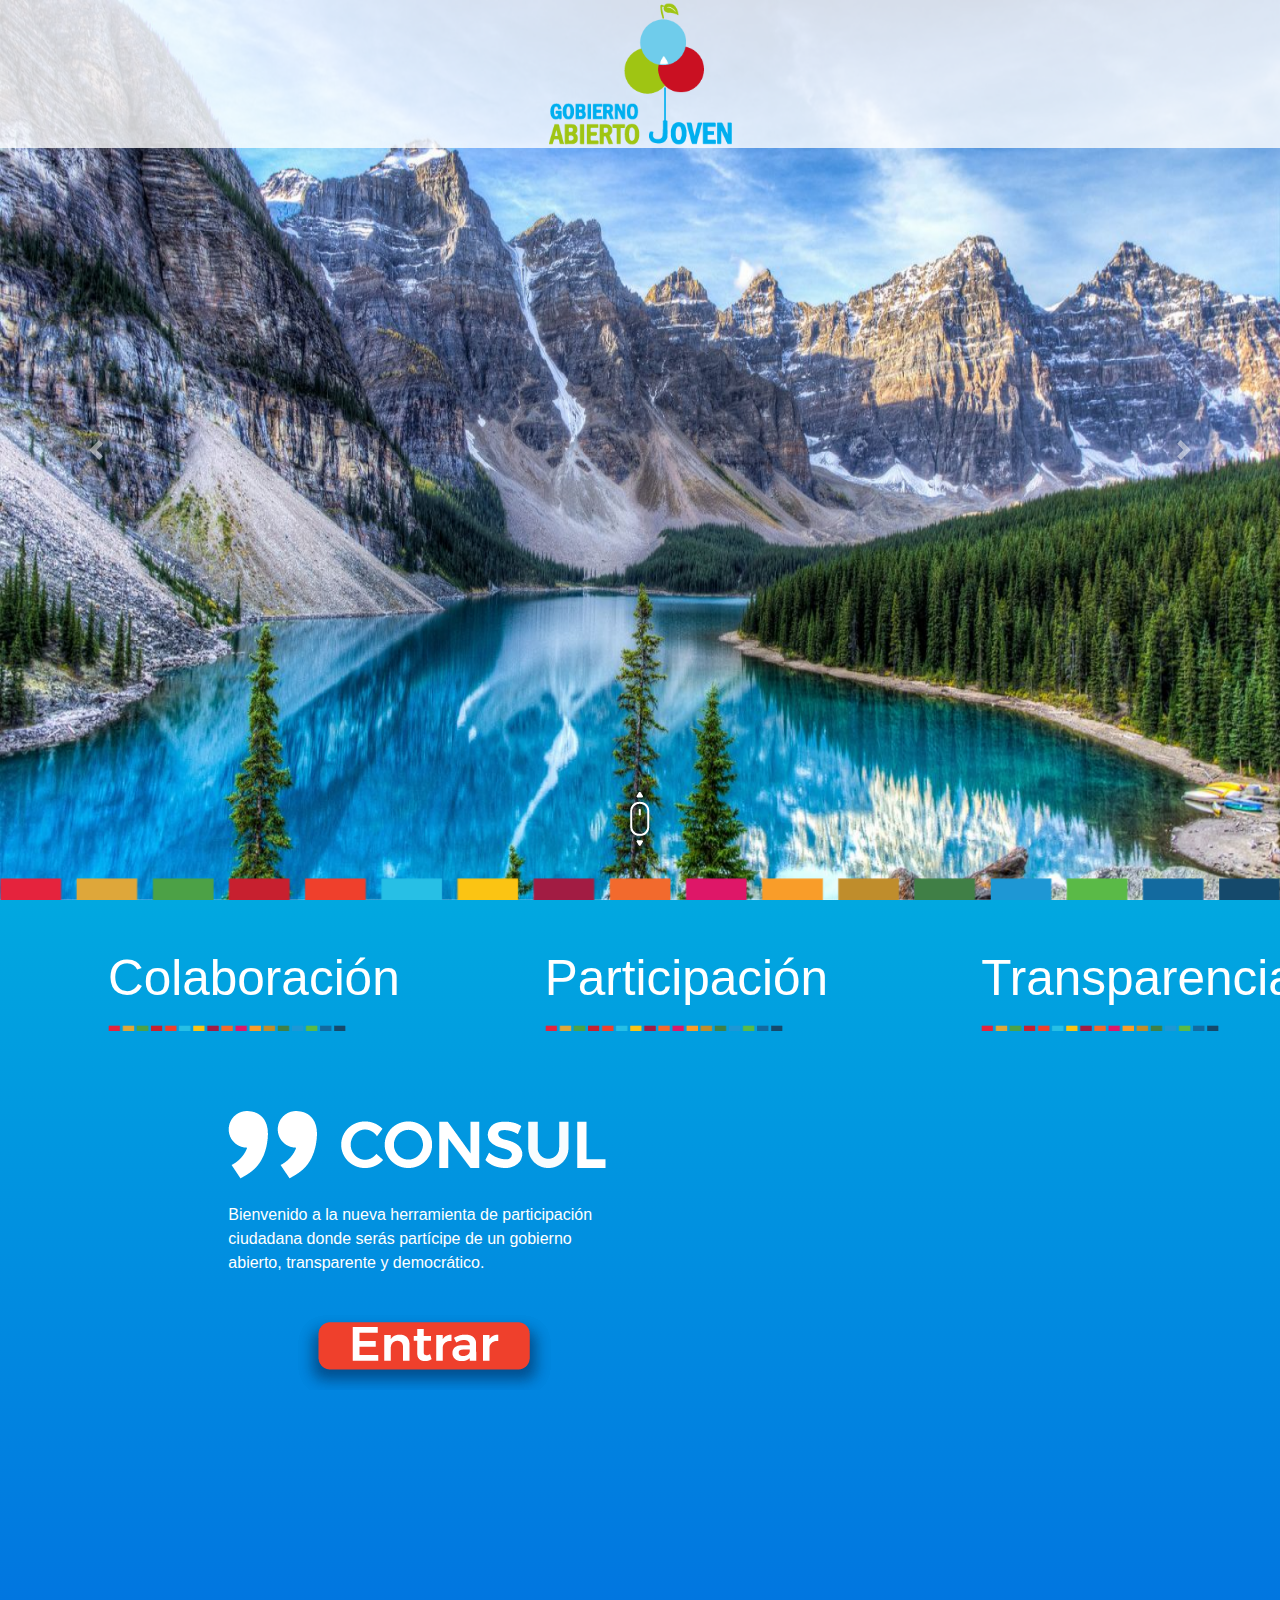
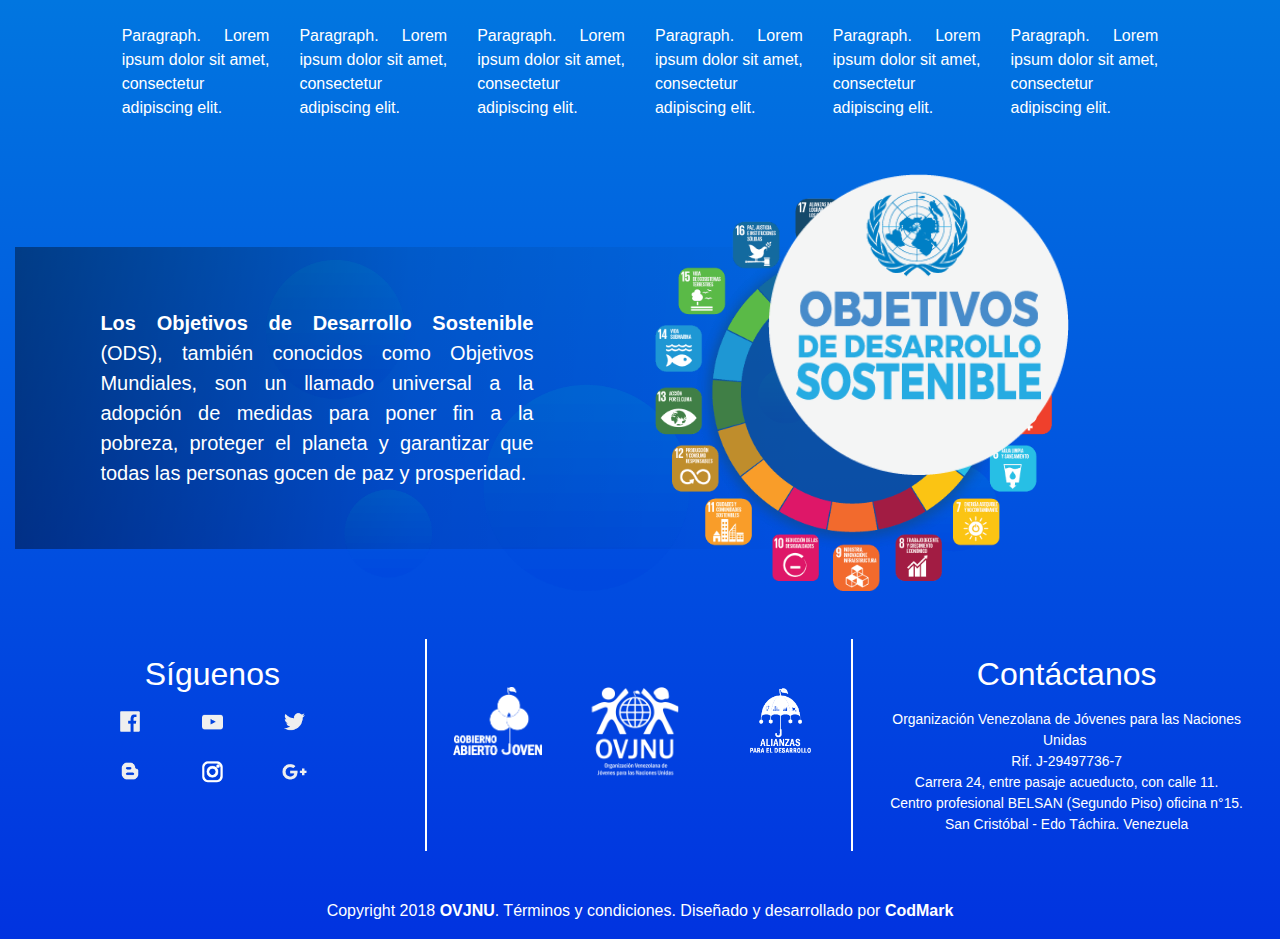
==== index.html @ 2955946b "Commit message" ====
<!DOCTYPE html>
<html>

<head>
  <title>Somos participación ciudadana</title>
  <meta charset="utf-8">
  <meta name="viewport" content="width=device-width, user-scalable=no">
  <meta name="description" content="Con la nueva herramienta Consul, podrás ser partícipe de un gobierno abierto, transparente y democrático.">
  <meta name="keywords" content="gobierno democratico, participacion ciudadana, gobierno abierto, gobierno transparente, objetivos mundiales, objetivos de desarrollo sostenible, fin de la pobreza, protejamos al planeta, garantías de paz, desarrollo sostenible, alianzas para el desarrollo">
  <link rel="icon" type="image/x-icon" href="favicon.ico">
  <link rel="stylesheet" type="text/css" href="css/bootstrap.min.css">
  <link rel="stylesheet" type="text/css" href="css/bootstrap-grid.min.css">
  <link rel="stylesheet" type="text/css" href="css/bootstrap-reboot.min.css">
  <link rel="stylesheet" type="text/css" href="css/estilos.css"> </head>

<body>
  <div>
    <div class="container-fluid" style="padding: 0 !important;">
      <div class="row" id="primera_caja">
        <div class="bg-light col-md-12" id="cabecera">
          <img class="img-fluid d-block mx-auto" id="img_princi" src="recursos/Maqueta Consul_Logo gov jov color.png"> </div>
        <div id="caj_cuadros">
          <img class="img-fluid d-block" id="cuadros" src="recursos/Maqueta Consul_Cuadros colores grande.png"> </div>
          <div class="col-md-12 mouse">
            <img class="img-fluid d-block mx-auto" id="mouse" src="recursos/mouse.png"> </div>
        <div class="col-md-12" id="todo">
          <div id="carousel" class="carousel slide carousel-fade" data-ride="carousel">
            <div class="carousel-inner">
              <div class="carousel-item active">
                <img class="d-block img_slide" src="img/fondo1.jpg"> </div>
              <div class="carousel-item">
                <img class="d-block img_slide" src="img/fondo2.jpg"> </div>
            </div>
            <a class="carousel-control-prev" href="#carousel" role="button" data-slide="prev">
              <span class="carousel-control-prev-icon"></span>
              <span class="sr-only">Previous</span>
            </a>
            <a class="carousel-control-next" href="#carousel" role="button" data-slide="next">
              <span class="carousel-control-next-icon"></span>
              <span class="sr-only">Next</span>
            </a>
          </div>
        </div>
      </div>
      <section id="contenido">
      <br><br>
        <div class="row d-none d-lg-block" style="">
          <div class="col-md-12" id="bloque_triple">
            <div class="row">
              <div class="col-md-3 col-12 col-sm-3">
                <h2 class="letras_grandes">Colaboración</h2>
                <img src="recursos/cuadros_peque.png" class="cuadros_peque"> </div>
              <div class="col-md-3 offset-md-1">
                <h2 class="letras_grandes">Participación</h2>
                <img src="recursos/cuadros_peque.png" class="cuadros_peque"> </div>
              <div class="col-md-3 offset-md-1">
                <h2 class="letras_grandes">Transparencia</h2>
                <img src="recursos/cuadros_peque.png" class="cuadros_peque"> </div>
            </div>
          </div>
        </div>
          <div class="row d-md-none">
              <br><br>
                <div class="col-11 offset-1 espacio">
                  <h2 class="letras_grandes">Colaboración</h2>
                  <img src="recursos/cuadros_peque.png" class="cuadros_peque"> </div>
                <br>
                <div class="col-11 offset-1 espacio">
                  <h2 class="letras_grandes">Participación</h2>
                  <img src="recursos/cuadros_peque.png" class="cuadros_peque"> </div>
                <br>
                <div class="col-11 offset-1 espacio">
                  <h2 class="letras_grandes">Transparencia</h2>
                  <img src="recursos/cuadros_peque.png" class="cuadros_peque"> </div>
                  </div>
          <div class="row d-none d-md-block d-lg-none">
            <br>
            <div class="row">
            <div class="col-md-12 bloque_triple_tablet">
              <div class="row">
              <div class="col-3">
                <h2 class="letras_grandes_tablet">Colaboración</h2>
                <img src="recursos/cuadros_peque.png" class="cuadros_peque"> </div>
              <br>
              <div class="col-3 offset-1">
                <h2 class="letras_grandes_tablet">Participación</h2>
                <img src="recursos/cuadros_peque.png" class="cuadros_peque"> </div>
              <br>
              <div class="col-3 offset-1">
                <h2 class="letras_grandes_tablet">Transparencia</h2>
                <img src="recursos/cuadros_peque.png" class="cuadros_peque"> </div>
              </div>
            </div>
            </div>
          </div>
          <div class="col-md-12 my-5">
            <div class="row my-4">
              <div class="col-md-4 offset-md-2 col-11 offset-xs-1">
                <img src="recursos/logo_consul.png" class="img-fluid my-4">
                <div class="row">
                  <div class="col-md-12">
                    <p class="text-white">Bienvenido a la nueva herramienta de participación ciudadana donde serás partícipe de un gobierno abierto, transparente y democrático.</p>
                  </div>
                  <div class="col-md-12">
                    <img class="img-fluid d-block mx-auto my-4" src="recursos/boton_rojo.png"> </div>
                </div>
              </div>
              <div class="col-md-5">
                <div class="embed-responsive embed-responsive-4by3">
                  <iframe class="embed-responsive-item" src="https://www.youtube.com/embed/dPTWpiXGBxs" allowfullscreen=""> </iframe>
                </div>
              </div>
            </div>
          </div>
          <div class="col-md-10 offset-md-1 d-none d-lg-block">
            <div class="row">
              <div class="col-md-2">
                <div class="embed-responsive embed-responsive-4by3">
                  <iframe class="embed-responsive-item" src="https://www.youtube.com/embed/dPTWpiXGBxs" allowfullscreen=""> </iframe>
                </div>
                <p class="text-white text-justify">Paragraph. Lorem ipsum dolor sit amet, consectetur adipiscing elit.</p>
              </div>
              <div class="col-md-2">
                <div class="embed-responsive embed-responsive-4by3">
                  <iframe class="embed-responsive-item" src="https://www.youtube.com/embed/dPTWpiXGBxs" allowfullscreen=""> </iframe>
                </div>
                <p class="text-white text-justify">Paragraph. Lorem ipsum dolor sit amet, consectetur adipiscing elit.</p>
              </div>
              <div class="col-md-2">
                <div class="embed-responsive embed-responsive-4by3">
                  <iframe class="embed-responsive-item" src="https://www.youtube.com/embed/dPTWpiXGBxs" allowfullscreen=""> </iframe>
                </div>
                <p class="text-white text-justify">Paragraph. Lorem ipsum dolor sit amet, consectetur adipiscing elit.</p>
              </div>
              <div class="col-md-2">
                <div class="embed-responsive embed-responsive-4by3">
                  <iframe class="embed-responsive-item" src="https://www.youtube.com/embed/dPTWpiXGBxs" allowfullscreen=""> </iframe>
                </div>
                <p class="text-white text-justify">Paragraph. Lorem ipsum dolor sit amet, consectetur adipiscing elit.</p>
              </div>
              <div class="col-md-2">
                <div class="embed-responsive embed-responsive-4by3">
                  <iframe class="embed-responsive-item" src="https://www.youtube.com/embed/dPTWpiXGBxs" allowfullscreen=""> </iframe>
                </div>
                <p class="text-white text-justify">Paragraph. Lorem ipsum dolor sit amet, consectetur adipiscing elit.</p>
              </div>
              <div class="col-md-2">
                <div class="embed-responsive embed-responsive-4by3">
                  <iframe class="embed-responsive-item" src="https://www.youtube.com/embed/dPTWpiXGBxs" allowfullscreen=""> </iframe>
                </div>
                <p class="text-white text-justify">Paragraph. Lorem ipsum dolor sit amet, consectetur adipiscing elit.</p>
              </div>
            </div>
          </div>
          <div class="col-md-10 offset-md-1 d-block d-lg-none">
            <div class="row">
              <div class="col-md-3">
                <div class="embed-responsive embed-responsive-4by3">
                  <iframe class="embed-responsive-item" src="https://www.youtube.com/embed/dPTWpiXGBxs" allowfullscreen=""> </iframe>
                </div>
                <p class="text-white text-justify">Paragraph. Lorem ipsum dolor sit amet, consectetur adipiscing elit.</p>
              </div>
              <div class="col-md-3">
                <div class="embed-responsive embed-responsive-4by3">
                  <iframe class="embed-responsive-item" src="https://www.youtube.com/embed/dPTWpiXGBxs" allowfullscreen=""> </iframe>
                </div>
                <p class="text-white text-justify">Paragraph. Lorem ipsum dolor sit amet, consectetur adipiscing elit.</p>
              </div>
              <div class="col-md-3">
                <div class="embed-responsive embed-responsive-4by3">
                  <iframe class="embed-responsive-item" src="https://www.youtube.com/embed/dPTWpiXGBxs" allowfullscreen=""> </iframe>
                </div>
                <p class="text-white text-justify">Paragraph. Lorem ipsum dolor sit amet, consectetur adipiscing elit.</p>
              </div>
              <div class="col-md-3">
                <div class="embed-responsive embed-responsive-4by3">
                  <iframe class="embed-responsive-item" src="https://www.youtube.com/embed/dPTWpiXGBxs" allowfullscreen=""> </iframe>
                </div>
                <p class="text-white text-justify">Paragraph. Lorem ipsum dolor sit amet, consectetur adipiscing elit.</p>
              </div>
            </div>
          </div>
          <!--<div class="col-md-12 my-5">
              <p class="lead text-white text-justify" id="descripcion">Los Objetivos de Desarrollo Sostenible (ODS), también conocidos como Objetivos Mundiales, son un llamado universal a la adopción de medidas para poner fin a la pobreza, proteger el paneta y garantizar que todas las personas gocen de paz
                  y prosperidad.</p>
              <img class="img-fluid" id="img_descripcion1" src="recursos/circulo.png"> 
          </div>-->
          <div class="col-md-12" id="fondo_circulos">
            <div class="row" id="bloq_comple">
              <div class="col-md-6">
                <p class="lead text-white text-justify" id="descripcion"><span id="des_blac">Los Objetivos de Desarrollo Sostenible</span> (ODS), también conocidos como Objetivos Mundiales, son un llamado universal a la adopción de medidas para poner fin a la pobreza, proteger el planeta y garantizar que todas las personas gocen de paz
                  y prosperidad.</p>
              </div>
              <div class="col-md-4 d-none d-lg-block">
                <img class="img-fluid d-block" id="circulo_exterior" src="recursos/circulo.png">
                <a href="http://www.undp.org/content/un-dp/es/home/sustainable-develop-ment-goals.html" target="_blank"><img class="img-fluid d-block" id="circulo_interior" src="recursos/interior_circulo.png"></a>
              </div>
              <div class="col-md-6 d-xs-block d-lg-none">
                <br><br><br>
                <a href="http://www.undp.org/content/un-dp/es/home/sustainable-develop-ment-goals.html" target="_blank"><img class="img-fluid d-block" src="recursos/circulo_completo.png"></a>
              </div>
            </div>
          </div>
          <div class="col-md-12 my-5">
            <div class="row">
              <div class="col-md-4 d-none d-lg-block" id="bloque1">
                <h2 class="text-center text-white m-3">Síguenos</h2>
                <div class="col-md-10 offset-md-1">
                  <div class="row">
                    <div class="col-md-2 offset-md-2 col-sm-2 col-3 offset-1">
                      <a href="https://www.facebook.com/OVJNU?fref=ts" target="_blank"><img class="img-fluid d-block" src="recursos/facebook.png"></a></div>
                    <div class="col-md-2 col-sm-3 offset-md-1 col-3 offset-1">
                      <a href="https://www.youtube.com/user/ovjnu" target="_blank"><img class="img-fluid d-block" src="recursos/youtube.png"> </div>
                    <div class="col-md-2 col-sm-3 offset-md-1 col-3 offset-1">
                      <a href="https://twitter.com/OVJNU?lang=es" target="_blank"><img class="img-fluid d-block" src="recursos/twitter.png"> </div>
                  </div>
                </div>
                <div class="col-md-10 offset-md-1">
                  <div class="row my-4">
                    <div class="col-md-2 offset-md-2 col-3 offset-1">
                      <a href="http://ovjnu.blogspot.com/" target="_blank"><img class="img-fluid d-block" src="recursos/blogger.png"></a></div>
                    <div class="col-md-2 offset-md-1 col-3 offset-1">
                      <a href="https://www.instagram.com/ovjnu/?hl=es" target="_blank"><img class="img-fluid d-block" src="recursos/instagram.png"></a></div>
                    <div class="col-md-2 offset-md-1 col-3 offset-1">
                      <a href="https://plus.google.com/115702888347955800626" target="_blank"><img class="img-fluid d-block" src="recursos/google_plus.png"></a></div>
                  </div>
                </div>
              </div>
              <div class="col-md-4 d-none d-sm-none d-md-block d-lg-none" id="bloque1">
                <h2 class="text-center text-white m-3">Síguenos</h2>
                <div class="col-md-10 offset-md-1">
                  <div class="row">
                    <div class="col-md-3 offset-md-1">
                      <a href="https://www.facebook.com/OVJNU?fref=ts" target="_blank"><img class="img-fluid d-block" src="recursos/facebook.png"></a></div>
                    <div class="col-md-3 offset-md-1">
                      <a href="https://www.youtube.com/user/ovjnu" target="_blank"><img class="img-fluid d-block" src="recursos/youtube.png"></a></div>
                    <div class="col-md-3 offset-md-1">
                      <a href="https://twitter.com/OVJNU?lang=es" target="_blank"><img class="img-fluid d-block" src="recursos/twitter.png"></a></div>
                  </div>
                </div>
                <div class="col-md-10 offset-md-1">
                  <div class="row my-4">
                    <div class="col-md-3 offset-md-1">
                      <a href="http://ovjnu.blogspot.com/" target="_blank"><img class="img-fluid d-block" src="recursos/blogger.png"></a></div>
                    <div class="col-md-3 offset-md-1">
                      <a href="https://www.instagram.com/ovjnu/?hl=es" target="_blank"><img class="img-fluid d-block" src="recursos/instagram.png"></a></div>
                    <div class="col-md-3 offset-md-1">
                      <a href="https://plus.google.com/115702888347955800626" target="_blank"><img class="img-fluid d-block" src="recursos/google_plus.png"></a></div>
                  </div>
                </div>
              </div>
              <div class="col-md-4 d-xs-block d-md-none bloque_movil">
                <h2 class="text-center text-white m-3">Síguenos</h2>
                <div class="row">
                <div class="col-md-10 offset-md-1">
                  <div class="row">
                    <div class="col-3 offset-2">
                      <a href="https://www.facebook.com/OVJNU?fref=ts" target="_blank"><img class="img-fluid d-block" src="recursos/facebook.png"></a></div>
                    <div class="col-3">
                      <a href="https://www.youtube.com/user/ovjnu" target="_blank"><img class="img-fluid d-block" src="recursos/youtube.png"></a></div>
                    <div class="col-3">
                      <a href="https://twitter.com/OVJNU?lang=es" target="_blank"><img class="img-fluid d-block" src="recursos/twitter.png"></a></div>
                  </div>
                </div>
                <div class="col-md-10 offset-md-1">
                  <div class="row my-4">
                    <div class="col-3 offset-2">
                      <a href="http://ovjnu.blogspot.com/" target="_blank"><img class="img-fluid d-block" src="recursos/blogger.png"></a></div>
                    <div class="col-3">
                      <a href="https://www.instagram.com/ovjnu/?hl=es" target="_blank"><img class="img-fluid d-block" src="recursos/instagram.png"></a></div>
                    <div class="col-3">
                      <a href="https://plus.google.com/115702888347955800626" target="_blank"><img class="img-fluid d-block" src="recursos/google_plus.png"></a></div>
                  </div>
                </div>
                </div>
              </div>
              <div class="col-md-4 col-11 d-none d-lg-block" id="bloque2">
                <br><br>
                <div class="row">
                  <div class="col-md-4">
                    <img class="img-fluid d-block mx-auto" src="recursos/Maqueta Consul_logo gov abierto jov blanco footer.png" width="80%">
                  </div>
                  <div class="col-md-4">
                    <img class="img-fluid d-block float-left" src="recursos/Maqueta Consul_logo jovenes nac unidas blanco footer.png" width="100%"> </div>
                  <div class="col-md-4">
                    <img class="img-fluid d-block mx-auto" src="recursos/Maqueta Consul_Logo alianza desarrollo blanco footer.png" width="100%"> </div>
                </div>
              </div>
              <div class="col-md-4 col-11 d-none d-sm-none d-md-block d-lg-none" id="bloque2">
                 <br><br>
                <div class="row">
                  <div class="col-md-4">
                    <img class="img-fluid d-block mx-auto" src="recursos/Maqueta Consul_logo gov abierto jov blanco footer.png" width="80%">
                  </div>
                  <div class="col-md-4">
                    <img class="img-fluid d-block float-left" src="recursos/Maqueta Consul_logo jovenes nac unidas blanco footer.png" width="110%"> </div>
                  <div class="col-md-4">
                    <img class="img-fluid d-block mx-auto" src="recursos/Maqueta Consul_Logo alianza desarrollo blanco footer.png" width="110%"> </div>
                </div>
              </div>
              <div class="col-md-4 col-11 d-block d-md-none">
                <br><br>
                <img class="img-fluid d-block mx-auto" src="recursos/Maqueta Consul_logo gov abierto jov blanco footer.png" width="55%">
                <div class="row">
                  <div class="col-md-6">
                  <br>
                    <img class="img-fluid d-block mx-auto" src="recursos/Maqueta Consul_logo jovenes nac unidas blanco footer.png" width="60%"> </div>
                  <div class="col-md-6">
                    <img class="img-fluid d-block mx-auto" src="recursos/Maqueta Consul_Logo alianza desarrollo blanco footer.png" width="80%"> </div>
                </div>
                <br><br>
              </div>
              <div class="d-none d-md-block col-md-4">
                <h2 class="text-white text-center m-3">Contáctanos</h2>
                <div class="row">
                  <div class="col-md-12">
                    <p class="text-center text-white" id="texto_footer">Organización Venezolana de Jóvenes para las Naciones Unidas&nbsp;
                      <br>Rif. J-29497736-7
                      <br>Carrera 24, entre pasaje acueducto, con calle 11.
                      <br>Centro profesional BELSAN (Segundo Piso) oficina n°15.
                      <br>San Cristóbal - Edo Táchira. Venezuela</p>
                  </div>
                </div>
              </div>
              <div class="col-md-4 d-block d-md-none bloque_movil">
                <h2 class="text-white text-center m-3">Contáctanos</h2>
                <div class="row">
                  <div class="col-md-12">
                    <p class="text-center text-white" id="texto_footer">Organización Venezolana de Jóvenes para las Naciones Unidas&nbsp;
                      <br>Rif. J-29497736-7
                      <br>Carrera 24, entre pasaje acueducto, con calle 11.
                      <br>Centro profesional BELSAN (Segundo Piso) oficina n°15.
                      <br>San Cristóbal - Edo Táchira. Venezuela</p>
                  </div>
                </div>
              </div>
            </div>
          </div>
          <div class="col-md-12">
            <div class="row">
              <div class="col-md-12">
                <p class="text-white text-center">Copyright 2018
                  <span class="negrita">OVJNU</span>. <a href="terminos.html"><span id="color_white">Términos y condiciones</span></a>. Diseñado y desarrollado por
                  <a href="https://www.codmark.com"><span class="negrita">CodMark</span></a>
                </p>
              </div>
            </div>
          </div>
        </div>
      </section>
    </div>
  </div>
  <script type="text/javascript" src="js/jquery.min.js"></script>
  <script type="text/javascript" src="js/popper.min.js"></script>
  <script type="text/javascript" src="js/bootstrap.min.js"></script>
  <script type="text/javascript" src="js/animaciones.js"></script>
</body>

</html>
---- css/estilos.css ----
body
{
	padding: 0 !important;
	margin: 0 !important;
	overflow-x: hidden;
}
#img_princi{
	width: 15%;
}
#todo
{
	padding: 0 !important;
}

#cabecera
{
	position: absolute !important;
	z-index: 1;
	background-color: rgba(255,255,255, .8) !important;
}

.img_slide
{
	width: 100%;
	height: 100vh;
}

#cuadros
{
	width: 300vh;
}

#caj_cuadros
{
	position: absolute; !important;
	bottom: 0px;
	z-index: 2;
	/*margin-bottom: 10%;
	z-index: 2;
	margin-top: 51%;*/
}

#contenido
{
	background: linear-gradient(#01A8E0, #0133E0);

}

.letras_grandes
{
	color: white;
	font-size: 5.5vh;
}
.letras_grandes_tablet
{
	color: white;
	font-size: 2.5vh;
}
.espacio{
	padding: 3%
}

.cuadros_peque
{
	width: 80%;
}
#bloq_comple
{
	margin-top: 5%;
}

#descripcion
{
	background: linear-gradient(to right, rgba(0,0,0,0.4), rgba(0,0,0,0.1), rgba(0,0,0,0));
	width: 130%;
    padding-right: 45%;
    padding-top: 10%;
    margin-top: 8%;
    padding-bottom: 10%;
    padding-left: 14%;
}
#des_blac{
	font-weight: bold;
}
/*#descripcion
{
	width: 35%;
	margin-left: 5%;
}
#img_descripcion1
{
	width: 30%;
	display: inline;
}*/
#texto_footer
{
	font-size: 87%;
}
#fondo_circulos{
	background: url('../recursos/circulos.png') no-repeat center;
	background-size: contain;
	width: 100%;
	height: 100%;
}
#bloque1
{
	border-right: 2px white solid;

}
.bloque_movil
{
	border-top: 2px white solid;
	border-bottom: 2px white solid;

}
#bloque2
{
	border-right: 2px white solid;

}
#bloque_triple
{
	margin-left: 12vh !important;
}
.bloque_triple_tablet
{
	margin-left: 4vh !important;
}
.negrita
{
	font-weight: bold;
	color: white;
}
#color_white
{
	color: white;
}
@keyframes bounce {
    0% { transform: translateY(0%); }   /* Primer fotograma */
    25% { transform: translateY(-20%); }   /* Último fotograma */
	50% {opacity: 0.1;}
	60%{opacity: 1;}
	100%{transform: translateY(0%);}    
}
#mouse{
	animation: bounce 2s ease-in-out infinite;
}
.mouse{
	position: absolute; !important;
	bottom: 6%;
	z-index: 3;
}
#primera_caja{
	width: 100% !important;
	margin: 0% !important;
}
#circulo_interior{
	position: absolute;
    margin-top: -46.3vh;
    margin-left: 12.5vh;
    width: 33.5vh;
}
#circulo_exterior{
	width: 70vh;
}
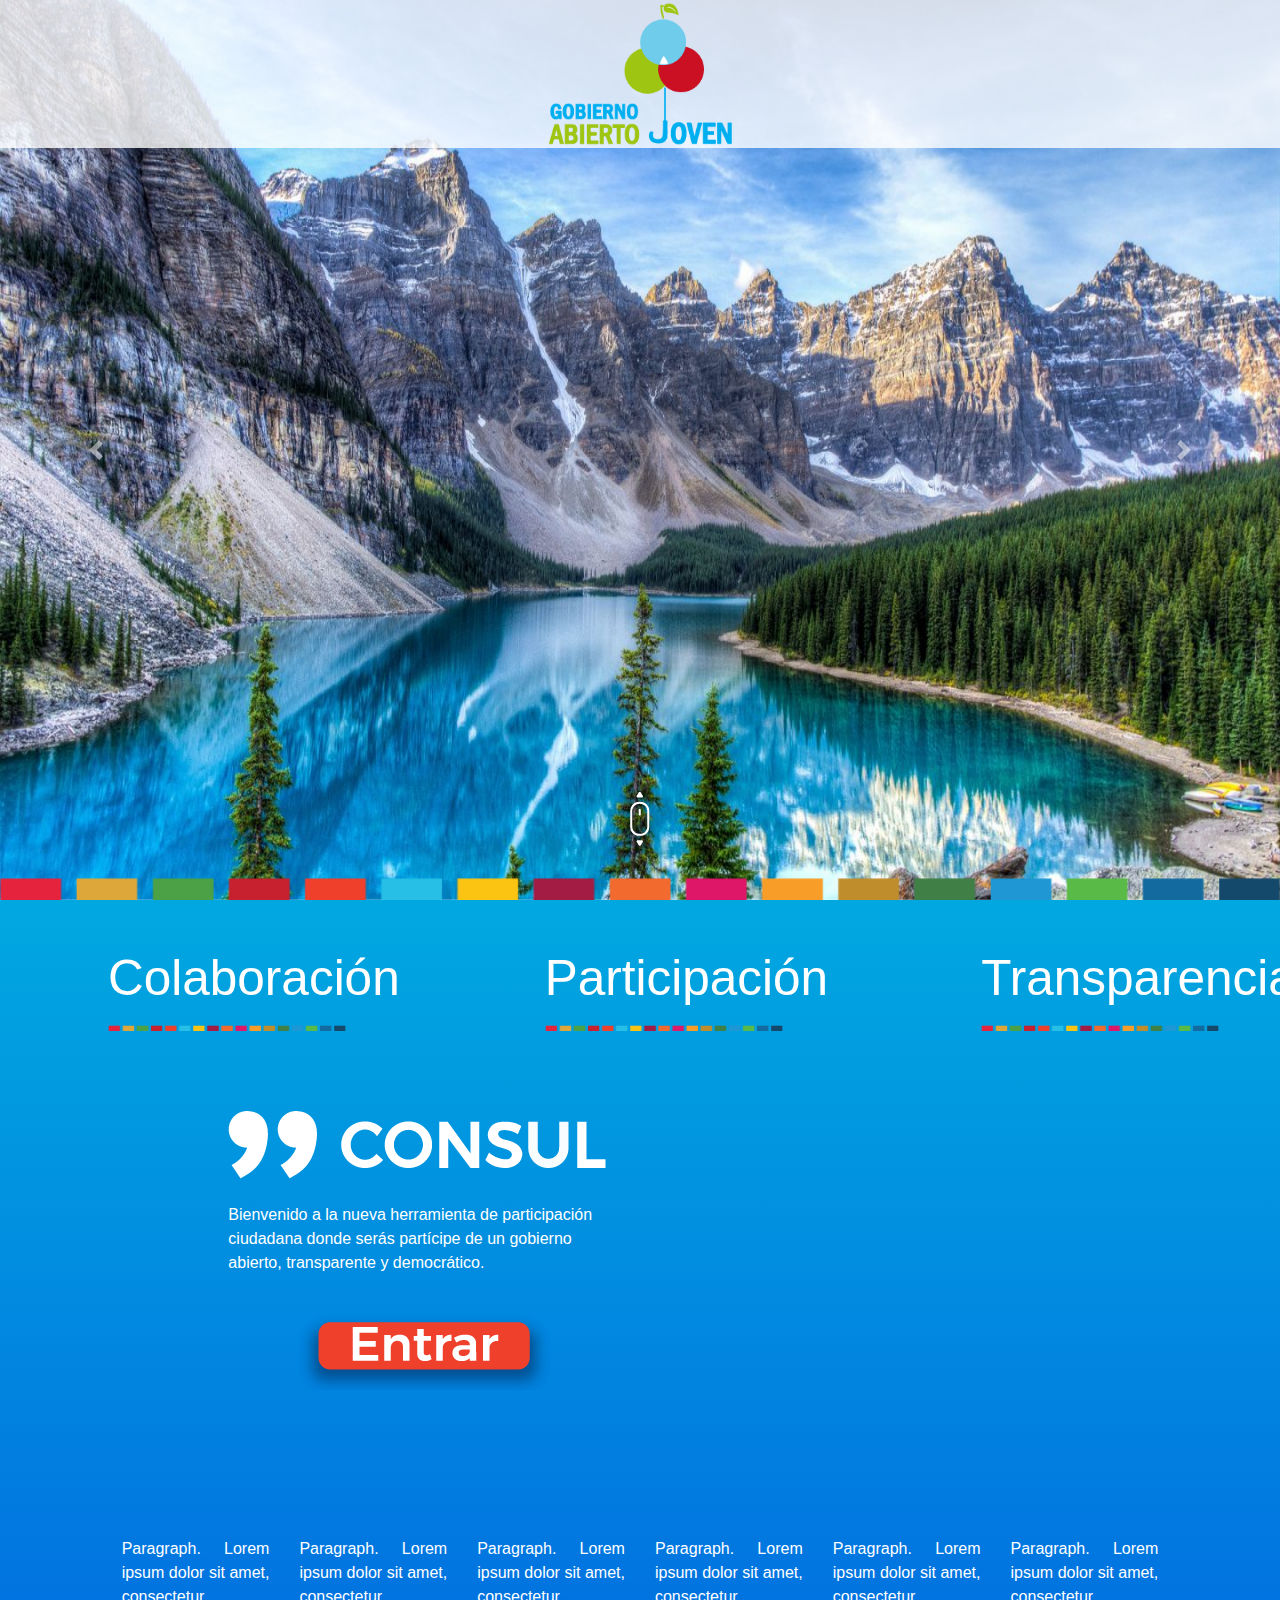
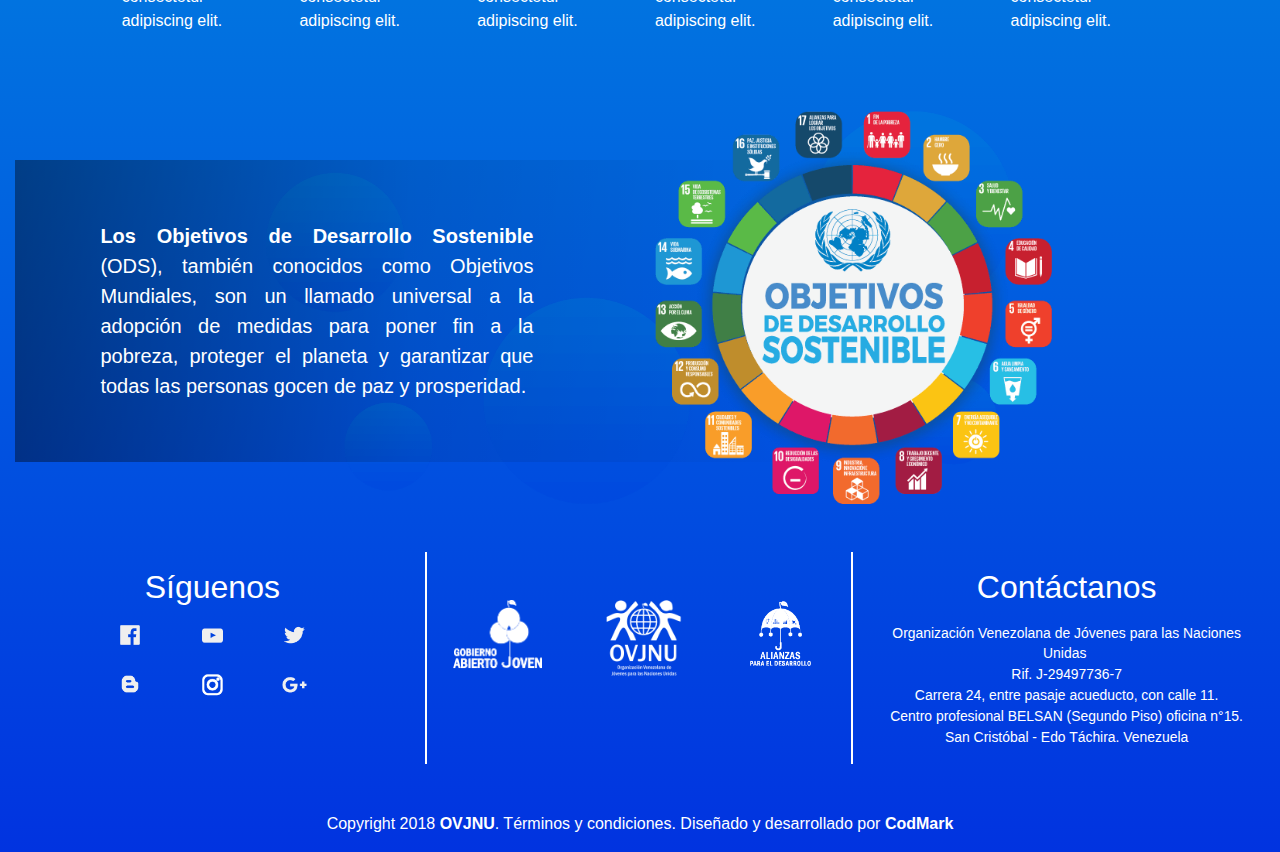
==== commit e3cf946d: "Commit message" ====
--- a/index.html
+++ b/index.html
@@ -102,12 +102,12 @@
                     <p class="text-white">Bienvenido a la nueva herramienta de participación ciudadana donde serás partícipe de un gobierno abierto, transparente y democrático.</p>
                   </div>
                   <div class="col-md-12">
-                    <img class="img-fluid d-block mx-auto my-4" src="recursos/boton_rojo.png"> </div>
+                    <a href="https://consul.gobiernoabiertojoven.org" target="_blank"><img class="img-fluid d-block mx-auto my-4" src="recursos/boton_rojo.png"></a> </div>
                 </div>
               </div>
               <div class="col-md-5">
                 <div class="embed-responsive embed-responsive-4by3">
-                  <iframe class="embed-responsive-item" src="https://www.youtube.com/embed/dPTWpiXGBxs" allowfullscreen=""> </iframe>
+                  <iframe id="video_princi" class="embed-responsive-item" src="https://www.youtube.com/embed/videoseries?rel=0&list=PLNDEWSr9NGAX6FWRfkGNzN0XkagQaqnN-" frameborder="0" allow="autoplay; encrypted-media" allowfullscreen> </iframe>
                 </div>
               </div>
             </div>
@@ -115,39 +115,28 @@
           <div class="col-md-10 offset-md-1 d-none d-lg-block">
             <div class="row">
               <div class="col-md-2">
-                <div class="embed-responsive embed-responsive-4by3">
-                  <iframe class="embed-responsive-item" src="https://www.youtube.com/embed/dPTWpiXGBxs" allowfullscreen=""> </iframe>
-                </div>
-                <p class="text-white text-justify">Paragraph. Lorem ipsum dolor sit amet, consectetur adipiscing elit.</p>
-              </div>
-              <div class="col-md-2">
-                <div class="embed-responsive embed-responsive-4by3">
-                  <iframe class="embed-responsive-item" src="https://www.youtube.com/embed/dPTWpiXGBxs" allowfullscreen=""> </iframe>
-                </div>
-                <p class="text-white text-justify">Paragraph. Lorem ipsum dolor sit amet, consectetur adipiscing elit.</p>
-              </div>
-              <div class="col-md-2">
-                <div class="embed-responsive embed-responsive-4by3">
-                  <iframe class="embed-responsive-item" src="https://www.youtube.com/embed/dPTWpiXGBxs" allowfullscreen=""> </iframe>
-                </div>
-                <p class="text-white text-justify">Paragraph. Lorem ipsum dolor sit amet, consectetur adipiscing elit.</p>
-              </div>
-              <div class="col-md-2">
-                <div class="embed-responsive embed-responsive-4by3">
-                  <iframe class="embed-responsive-item" src="https://www.youtube.com/embed/dPTWpiXGBxs" allowfullscreen=""> </iframe>
-                </div>
-                <p class="text-white text-justify">Paragraph. Lorem ipsum dolor sit amet, consectetur adipiscing elit.</p>
-              </div>
-              <div class="col-md-2">
-                <div class="embed-responsive embed-responsive-4by3">
-                  <iframe class="embed-responsive-item" src="https://www.youtube.com/embed/dPTWpiXGBxs" allowfullscreen=""> </iframe>
-                </div>
-                <p class="text-white text-justify">Paragraph. Lorem ipsum dolor sit amet, consectetur adipiscing elit.</p>
-              </div>
-              <div class="col-md-2">
-                <div class="embed-responsive embed-responsive-4by3">
-                  <iframe class="embed-responsive-item" src="https://www.youtube.com/embed/dPTWpiXGBxs" allowfullscreen=""> </iframe>
-                </div>
+                  <img onClick="document.getElementById('video_princi').src='https://www.youtube.com/embed/vO1jRu25B9E?autoplay=1&rel=0&autohide=1'" class="img-fluid" src ="http://img.youtube.com/vi/vO1jRu25B9E/0.jpg" alt = "" />
+                  <!--<iframe class="embed-responsive-item" src="https://www.youtube.com/embed/dPTWpiXGBxs" allowfullscreen=""> </iframe>-->
+                <p class="text-white text-justify">Paragraph. Lorem ipsum dolor sit amet, consectetur adipiscing elit.</p>
+              </div>
+              <div class="col-md-2">
+                  <img onClick="document.getElementById('video_princi').src='https://www.youtube.com/embed/if-ouEDdnDk?autoplay=1&rel=0&autohide=1'" class="img-fluid" src ="http://img.youtube.com/vi/if-ouEDdnDk/0.jpg" alt = "" />
+                <p class="text-white text-justify">Paragraph. Lorem ipsum dolor sit amet, consectetur adipiscing elit.</p>
+              </div>
+              <div class="col-md-2">
+                  <img onClick="document.getElementById('video_princi').src='https://www.youtube.com/embed/GFy5GnsRlhU?autoplay=1&rel=0&autohide=1'" class="img-fluid" src ="http://img.youtube.com/vi/GFy5GnsRlhU/0.jpg" alt = "" />
+                <p class="text-white text-justify">Paragraph. Lorem ipsum dolor sit amet, consectetur adipiscing elit.</p>
+              </div>
+              <div class="col-md-2">
+                  <img onClick="document.getElementById('video_princi').src='https://www.youtube.com/embed/C2HsdaAYEFg?autoplay=1&rel=0&autohide=1'" class="img-fluid" src ="http://img.youtube.com/vi/C2HsdaAYEFg/0.jpg" alt = "" />
+                <p class="text-white text-justify">Paragraph. Lorem ipsum dolor sit amet, consectetur adipiscing elit.</p>
+              </div>
+              <div class="col-md-2">
+                  <img onClick="document.getElementById('video_princi').src='https://www.youtube.com/embed/fPNWwOgT75o?autoplay=1&rel=0&autohide=1'" class="img-fluid" src ="http://img.youtube.com/vi/fPNWwOgT75o/0.jpg" alt = "" />
+                <p class="text-white text-justify">Paragraph. Lorem ipsum dolor sit amet, consectetur adipiscing elit.</p>
+              </div>
+              <div class="col-md-2">
+                  <img onClick="document.getElementById('video_princi').src='https://www.youtube.com/embed/ccGI2jZk6Lw?autoplay=1&rel=0&autohide=1'" class="img-fluid" src ="http://img.youtube.com/vi/ccGI2jZk6Lw/0.jpg" alt = "" />
                 <p class="text-white text-justify">Paragraph. Lorem ipsum dolor sit amet, consectetur adipiscing elit.</p>
               </div>
             </div>
@@ -192,12 +181,13 @@
                   y prosperidad.</p>
               </div>
               <div class="col-md-4 d-none d-lg-block">
-                <img class="img-fluid d-block" id="circulo_exterior" src="recursos/circulo.png">
-                <a href="http://www.undp.org/content/un-dp/es/home/sustainable-develop-ment-goals.html" target="_blank"><img class="img-fluid d-block" id="circulo_interior" src="recursos/interior_circulo.png"></a>
+                <!--<img class="img-fluid d-block" id="circulo_exterior" src="recursos/circulo.png">
+                <a href="http://www.undp.org/content/un-dp/es/home/sustainable-develop-ment-goals.html" target="_blank"><img class="img-fluid d-block" id="circulo_interior" src="recursos/interior_circulo.png"></a>-->
+                <a href="https://www.un.org/sustainabledevelopment/es/objetivos-de-desarrollo-sostenible/" target="_blank"><img class="img-fluid d-block" id="circulo_exterior" src="recursos/circulo_completo.png">
               </div>
               <div class="col-md-6 d-xs-block d-lg-none">
                 <br><br><br>
-                <a href="http://www.undp.org/content/un-dp/es/home/sustainable-develop-ment-goals.html" target="_blank"><img class="img-fluid d-block" src="recursos/circulo_completo.png"></a>
+                <a href="https://www.un.org/sustainabledevelopment/es/objetivos-de-desarrollo-sostenible/" target="_blank"><img class="img-fluid d-block" src="recursos/circulo_completo.png"></a>
               </div>
             </div>
           </div>
@@ -208,9 +198,9 @@
                 <div class="col-md-10 offset-md-1">
                   <div class="row">
                     <div class="col-md-2 offset-md-2 col-sm-2 col-3 offset-1">
-                      <a href="https://www.facebook.com/OVJNU?fref=ts" target="_blank"><img class="img-fluid d-block" src="recursos/facebook.png"></a></div>
+                      <a href="https://www.facebook.com/opengovyouthven/" target="_blank"><img class="img-fluid d-block" src="recursos/facebook.png"></a></div>
                     <div class="col-md-2 col-sm-3 offset-md-1 col-3 offset-1">
-                      <a href="https://www.youtube.com/user/ovjnu" target="_blank"><img class="img-fluid d-block" src="recursos/youtube.png"> </div>
+                      <a href="https://www.youtube.com/channel/UCXK7QFFLt7uMQSpB7L3ZWxA" target="_blank"><img class="img-fluid d-block" src="recursos/youtube.png"> </div>
                     <div class="col-md-2 col-sm-3 offset-md-1 col-3 offset-1">
                       <a href="https://twitter.com/OVJNU?lang=es" target="_blank"><img class="img-fluid d-block" src="recursos/twitter.png"> </div>
                   </div>
@@ -220,7 +210,7 @@
                     <div class="col-md-2 offset-md-2 col-3 offset-1">
                       <a href="http://ovjnu.blogspot.com/" target="_blank"><img class="img-fluid d-block" src="recursos/blogger.png"></a></div>
                     <div class="col-md-2 offset-md-1 col-3 offset-1">
-                      <a href="https://www.instagram.com/ovjnu/?hl=es" target="_blank"><img class="img-fluid d-block" src="recursos/instagram.png"></a></div>
+                      <a href="https://www.instagram.com/opengovyouthven" target="_blank"><img class="img-fluid d-block" src="recursos/instagram.png"></a></div>
                     <div class="col-md-2 offset-md-1 col-3 offset-1">
                       <a href="https://plus.google.com/115702888347955800626" target="_blank"><img class="img-fluid d-block" src="recursos/google_plus.png"></a></div>
                   </div>
@@ -231,9 +221,9 @@
                 <div class="col-md-10 offset-md-1">
                   <div class="row">
                     <div class="col-md-3 offset-md-1">
-                      <a href="https://www.facebook.com/OVJNU?fref=ts" target="_blank"><img class="img-fluid d-block" src="recursos/facebook.png"></a></div>
-                    <div class="col-md-3 offset-md-1">
-                      <a href="https://www.youtube.com/user/ovjnu" target="_blank"><img class="img-fluid d-block" src="recursos/youtube.png"></a></div>
+                      <a href="https://www.facebook.com/opengovyouthven/" target="_blank"><img class="img-fluid d-block" src="recursos/facebook.png"></a></div>
+                    <div class="col-md-3 offset-md-1">
+                      <a href="https://www.youtube.com/channel/UCXK7QFFLt7uMQSpB7L3ZWxAu" target="_blank"><img class="img-fluid d-block" src="recursos/youtube.png"></a></div>
                     <div class="col-md-3 offset-md-1">
                       <a href="https://twitter.com/OVJNU?lang=es" target="_blank"><img class="img-fluid d-block" src="recursos/twitter.png"></a></div>
                   </div>
@@ -243,7 +233,7 @@
                     <div class="col-md-3 offset-md-1">
                       <a href="http://ovjnu.blogspot.com/" target="_blank"><img class="img-fluid d-block" src="recursos/blogger.png"></a></div>
                     <div class="col-md-3 offset-md-1">
-                      <a href="https://www.instagram.com/ovjnu/?hl=es" target="_blank"><img class="img-fluid d-block" src="recursos/instagram.png"></a></div>
+                      <a href="https://www.instagram.com/opengovyouthven" target="_blank"><img class="img-fluid d-block" src="recursos/instagram.png"></a></div>
                     <div class="col-md-3 offset-md-1">
                       <a href="https://plus.google.com/115702888347955800626" target="_blank"><img class="img-fluid d-block" src="recursos/google_plus.png"></a></div>
                   </div>
@@ -255,9 +245,9 @@
                 <div class="col-md-10 offset-md-1">
                   <div class="row">
                     <div class="col-3 offset-2">
-                      <a href="https://www.facebook.com/OVJNU?fref=ts" target="_blank"><img class="img-fluid d-block" src="recursos/facebook.png"></a></div>
+                      <a href="https://www.facebook.com/opengovyouthven/" target="_blank"><img class="img-fluid d-block" src="recursos/facebook.png"></a></div>
                     <div class="col-3">
-                      <a href="https://www.youtube.com/user/ovjnu" target="_blank"><img class="img-fluid d-block" src="recursos/youtube.png"></a></div>
+                      <a href="https://www.youtube.com/channel/UCXK7QFFLt7uMQSpB7L3ZWxA" target="_blank"><img class="img-fluid d-block" src="recursos/youtube.png"></a></div>
                     <div class="col-3">
                       <a href="https://twitter.com/OVJNU?lang=es" target="_blank"><img class="img-fluid d-block" src="recursos/twitter.png"></a></div>
                   </div>
@@ -267,7 +257,7 @@
                     <div class="col-3 offset-2">
                       <a href="http://ovjnu.blogspot.com/" target="_blank"><img class="img-fluid d-block" src="recursos/blogger.png"></a></div>
                     <div class="col-3">
-                      <a href="https://www.instagram.com/ovjnu/?hl=es" target="_blank"><img class="img-fluid d-block" src="recursos/instagram.png"></a></div>
+                      <a href="https://www.instagram.com/opengovyouthven" target="_blank"><img class="img-fluid d-block" src="recursos/instagram.png"></a></div>
                     <div class="col-3">
                       <a href="https://plus.google.com/115702888347955800626" target="_blank"><img class="img-fluid d-block" src="recursos/google_plus.png"></a></div>
                   </div>
@@ -281,9 +271,9 @@
                     <img class="img-fluid d-block mx-auto" src="recursos/Maqueta Consul_logo gov abierto jov blanco footer.png" width="80%">
                   </div>
                   <div class="col-md-4">
-                    <img class="img-fluid d-block float-left" src="recursos/Maqueta Consul_logo jovenes nac unidas blanco footer.png" width="100%"> </div>
-                  <div class="col-md-4">
-                    <img class="img-fluid d-block mx-auto" src="recursos/Maqueta Consul_Logo alianza desarrollo blanco footer.png" width="100%"> </div>
+                    <img class="img-fluid d-block float-right" src="recursos/Maqueta Consul_logo jovenes nac unidas blanco footer.png" width="86%"> </div>
+                  <div class="col-md-4">
+                    <img class="img-fluid d-block mx-auto" src="recursos/Maqueta Consul_Logo alianza desarrollo blanco footer.png" id="img_footer"> </div>
                 </div>
               </div>
               <div class="col-md-4 col-11 d-none d-sm-none d-md-block d-lg-none" id="bloque2">
@@ -340,8 +330,8 @@
             <div class="row">
               <div class="col-md-12">
                 <p class="text-white text-center">Copyright 2018
-                  <span class="negrita">OVJNU</span>. <a href="terminos.html"><span id="color_white">Términos y condiciones</span></a>. Diseñado y desarrollado por
-                  <a href="https://www.codmark.com"><span class="negrita">CodMark</span></a>
+                  <span class="negrita">OVJNU</span>. <a href="terminos.html" target="_blank"><span id="color_white">Términos y condiciones</span></a>. Diseñado y desarrollado por
+                  <a href="https://www.codmark.com" target="_blank"><span class="negrita">CodMark</span></a>
                 </p>
               </div>
             </div>
--- a/css/estilos.css
+++ b/css/estilos.css
@@ -162,4 +162,7 @@
 }
 #circulo_exterior{
 	width: 70vh;
+}
+#img_footer{
+	width: 110%;
 }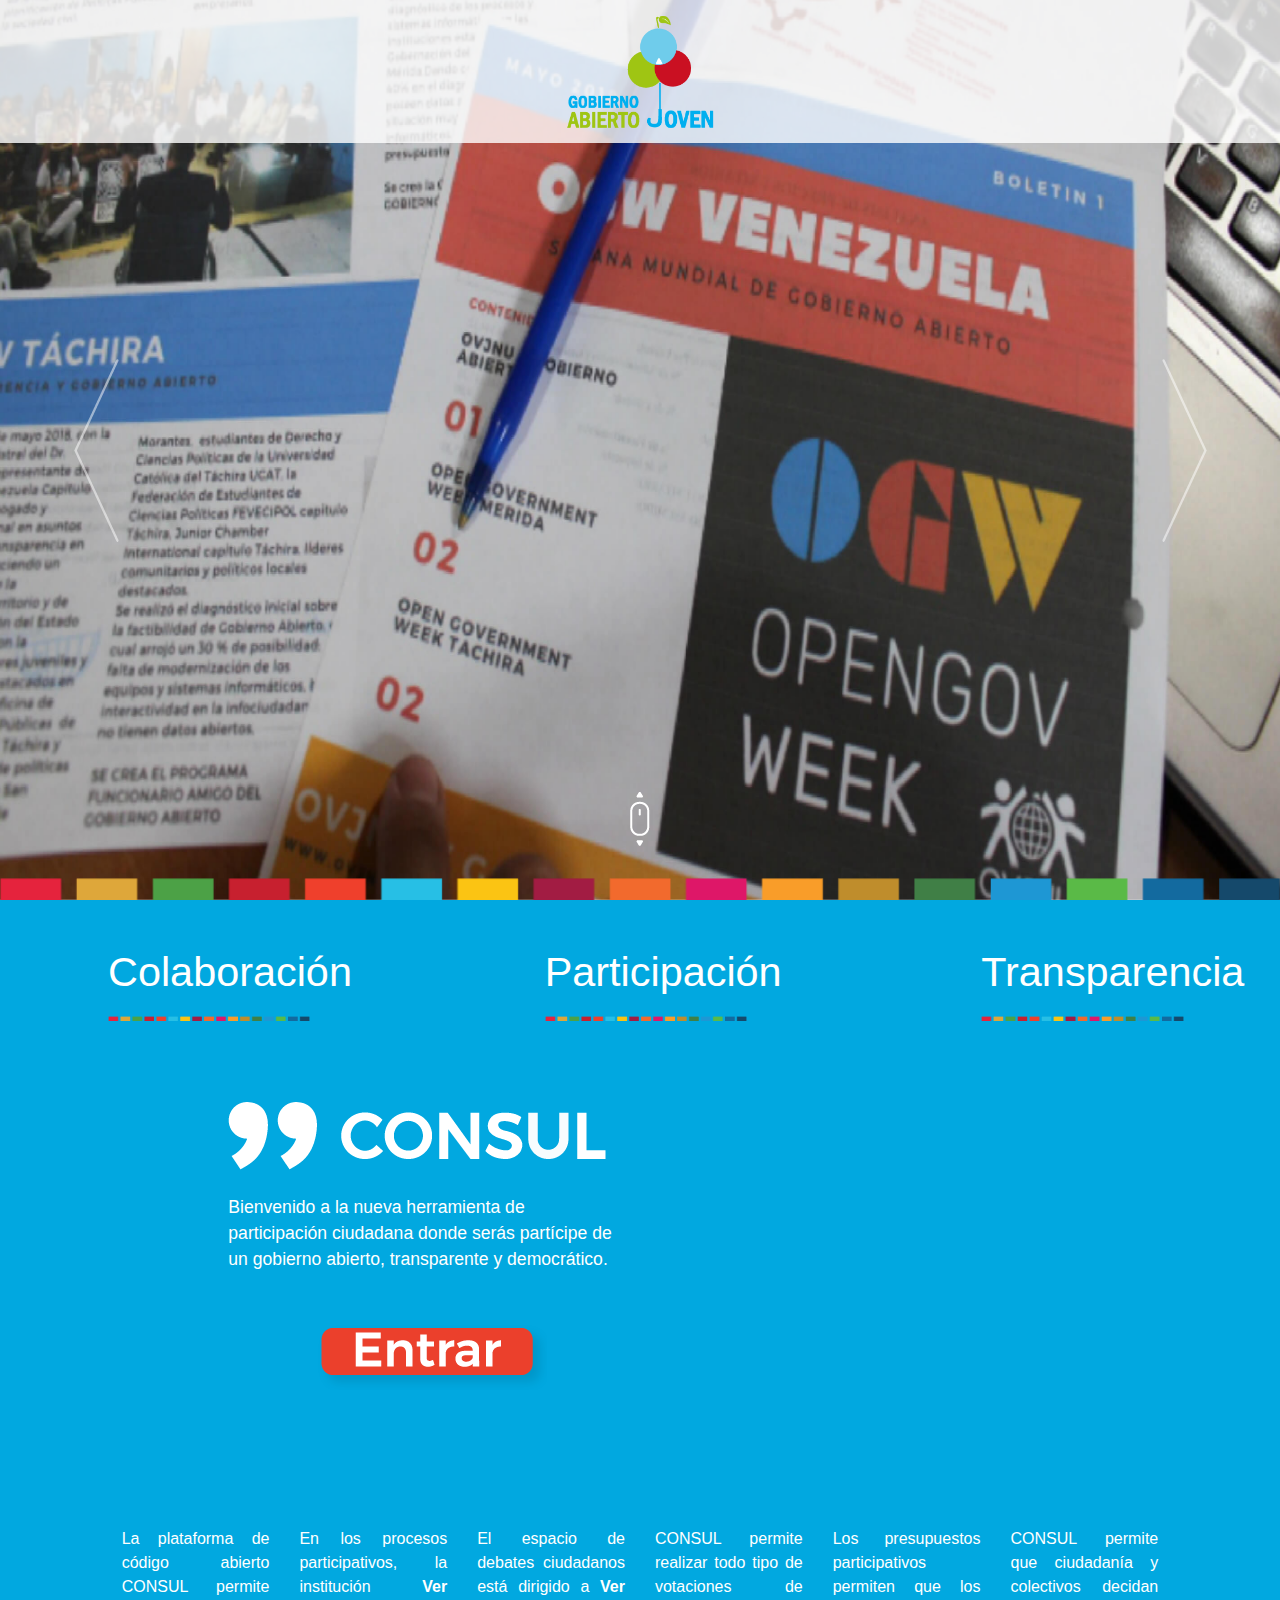
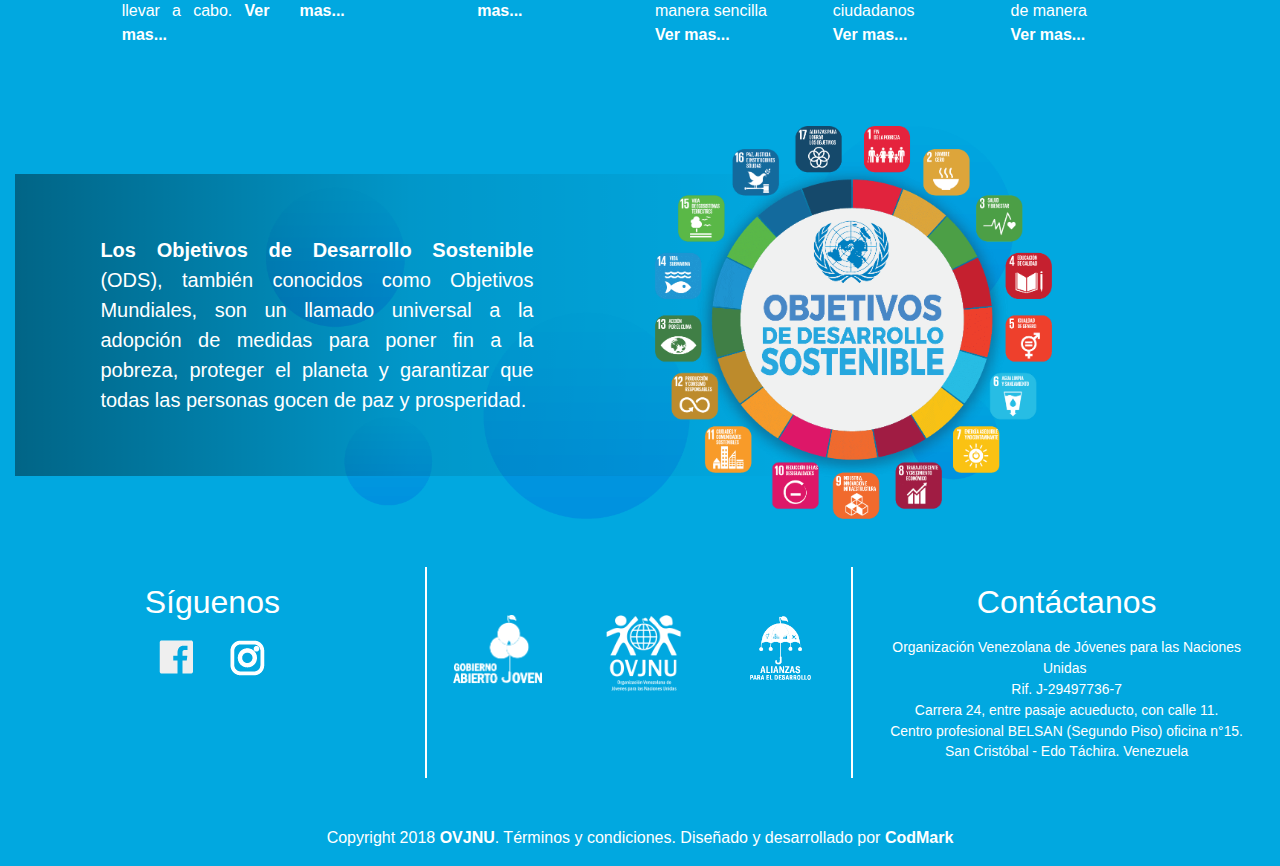
==== commit 648508b3: "Commit message" ====
--- a/index.html
+++ b/index.html
@@ -30,14 +30,14 @@
                 <img class="d-block img_slide" src="img/fondo1.jpg"> </div>
               <div class="carousel-item">
                 <img class="d-block img_slide" src="img/fondo2.jpg"> </div>
+              <div class="carousel-item">
+                <img class="d-block img_slide" src="img/fondo3.jpg"> </div>
             </div>
             <a class="carousel-control-prev" href="#carousel" role="button" data-slide="prev">
-              <span class="carousel-control-prev-icon"></span>
-              <span class="sr-only">Previous</span>
+              <img src="recursos/flecha_izquierda.png">
             </a>
             <a class="carousel-control-next" href="#carousel" role="button" data-slide="next">
-              <span class="carousel-control-next-icon"></span>
-              <span class="sr-only">Next</span>
+              <img src="recursos/flecha_derecha.png">
             </a>
           </div>
         </div>
@@ -99,7 +99,7 @@
                 <img src="recursos/logo_consul.png" class="img-fluid my-4">
                 <div class="row">
                   <div class="col-md-12">
-                    <p class="text-white">Bienvenido a la nueva herramienta de participación ciudadana donde serás partícipe de un gobierno abierto, transparente y democrático.</p>
+                    <p class="text-white tex_consul">Bienvenido a la nueva herramienta de participación ciudadana donde serás partícipe de un gobierno abierto, transparente y democrático.</p>
                   </div>
                   <div class="col-md-12">
                     <a href="https://consul.gobiernoabiertojoven.org" target="_blank"><img class="img-fluid d-block mx-auto my-4" src="recursos/boton_rojo.png"></a> </div>
@@ -115,29 +115,29 @@
           <div class="col-md-10 offset-md-1 d-none d-lg-block">
             <div class="row">
               <div class="col-md-2">
-                  <img onClick="document.getElementById('video_princi').src='https://www.youtube.com/embed/vO1jRu25B9E?autoplay=1&rel=0&autohide=1'" class="img-fluid" src ="http://img.youtube.com/vi/vO1jRu25B9E/0.jpg" alt = "" />
+                  <img onClick="document.getElementById('video_princi').src='https://www.youtube.com/embed/vO1jRu25B9E?autoplay=1&rel=0&autohide=1'" class="img-fluid" src ="https://img.youtube.com/vi/vO1jRu25B9E/0.jpg" alt = "" />
                   <!--<iframe class="embed-responsive-item" src="https://www.youtube.com/embed/dPTWpiXGBxs" allowfullscreen=""> </iframe>-->
-                <p class="text-white text-justify">Paragraph. Lorem ipsum dolor sit amet, consectetur adipiscing elit.</p>
-              </div>
-              <div class="col-md-2">
-                  <img onClick="document.getElementById('video_princi').src='https://www.youtube.com/embed/if-ouEDdnDk?autoplay=1&rel=0&autohide=1'" class="img-fluid" src ="http://img.youtube.com/vi/if-ouEDdnDk/0.jpg" alt = "" />
-                <p class="text-white text-justify">Paragraph. Lorem ipsum dolor sit amet, consectetur adipiscing elit.</p>
-              </div>
-              <div class="col-md-2">
-                  <img onClick="document.getElementById('video_princi').src='https://www.youtube.com/embed/GFy5GnsRlhU?autoplay=1&rel=0&autohide=1'" class="img-fluid" src ="http://img.youtube.com/vi/GFy5GnsRlhU/0.jpg" alt = "" />
-                <p class="text-white text-justify">Paragraph. Lorem ipsum dolor sit amet, consectetur adipiscing elit.</p>
-              </div>
-              <div class="col-md-2">
-                  <img onClick="document.getElementById('video_princi').src='https://www.youtube.com/embed/C2HsdaAYEFg?autoplay=1&rel=0&autohide=1'" class="img-fluid" src ="http://img.youtube.com/vi/C2HsdaAYEFg/0.jpg" alt = "" />
-                <p class="text-white text-justify">Paragraph. Lorem ipsum dolor sit amet, consectetur adipiscing elit.</p>
-              </div>
-              <div class="col-md-2">
-                  <img onClick="document.getElementById('video_princi').src='https://www.youtube.com/embed/fPNWwOgT75o?autoplay=1&rel=0&autohide=1'" class="img-fluid" src ="http://img.youtube.com/vi/fPNWwOgT75o/0.jpg" alt = "" />
-                <p class="text-white text-justify">Paragraph. Lorem ipsum dolor sit amet, consectetur adipiscing elit.</p>
-              </div>
-              <div class="col-md-2">
-                  <img onClick="document.getElementById('video_princi').src='https://www.youtube.com/embed/ccGI2jZk6Lw?autoplay=1&rel=0&autohide=1'" class="img-fluid" src ="http://img.youtube.com/vi/ccGI2jZk6Lw/0.jpg" alt = "" />
-                <p class="text-white text-justify">Paragraph. Lorem ipsum dolor sit amet, consectetur adipiscing elit.</p>
+                <p class="text-white text-justify">La plataforma de código abierto CONSUL permite llevar a cabo. <span id="ver_mas1" class="diferente">Ver mas...</span><span id="oculto1">procesos online de participación ciudadana. Votaciones, consultas previas, debates sobre leyes, presupuestos participativos... Cualquier institución puede usar de forma gratuita el software y adaptarlo a sus necesidades.</span></p>
+              </div>
+              <div class="col-md-2">
+                  <img onClick="document.getElementById('video_princi').src='https://www.youtube.com/embed/if-ouEDdnDk?autoplay=1&rel=0&autohide=1'" class="img-fluid" src ="https://img.youtube.com/vi/if-ouEDdnDk/0.jpg" alt = "" />
+                <p class="text-white text-justify">En los procesos participativos, la institución <span id="ver_mas2" class="diferente">Ver mas...</span><span id="oculto2">ofrece a la ciudadanía la oportunidad de participar en la elaboración y modificación de normativa que afecta a su ciudad, región o país y de dar su opinión sobre ciertas actuaciones que tiene previsto llevar a cabo.</span></p>
+              </div>
+              <div class="col-md-2">
+                  <img onClick="document.getElementById('video_princi').src='https://www.youtube.com/embed/GFy5GnsRlhU?autoplay=1&rel=0&autohide=1'" class="img-fluid" src ="https://img.youtube.com/vi/GFy5GnsRlhU/0.jpg" alt = "" />
+                <p class="text-white text-justify">El espacio de debates ciudadanos está dirigido a <span id="ver_mas3" class="diferente">Ver mas...</span><span id="oculto3">que cualquier persona pueda exponer temas que le preocupan y sobre los que quiera compartir puntos de vista con otras personas.</p>
+              </div>
+              <div class="col-md-2">
+                  <img onClick="document.getElementById('video_princi').src='https://www.youtube.com/embed/C2HsdaAYEFg?autoplay=1&rel=0&autohide=1'" class="img-fluid" src ="https://img.youtube.com/vi/C2HsdaAYEFg/0.jpg" alt = "" />
+                <p class="text-white text-justify">CONSUL permite realizar todo tipo de votaciones de manera sencilla <br><a class="diferente" data-toggle="modal" data-target="#exampleModal">Ver mas...</a></p>
+              </div>
+              <div class="col-md-2">
+                  <img onClick="document.getElementById('video_princi').src='https://www.youtube.com/embed/fPNWwOgT75o?autoplay=1&rel=0&autohide=1'" class="img-fluid" src ="https://img.youtube.com/vi/fPNWwOgT75o/0.jpg" alt = "" />
+                <p class="text-white text-justify">Los presupuestos participativos permiten que los ciudadanos <br><a class="diferente" data-toggle="modal" data-target="#exampleModal2">Ver mas...</a></p>
+              </div>
+              <div class="col-md-2">
+                  <img onClick="document.getElementById('video_princi').src='https://www.youtube.com/embed/ccGI2jZk6Lw?autoplay=1&rel=0&autohide=1'" class="img-fluid" src ="https://img.youtube.com/vi/ccGI2jZk6Lw/0.jpg" alt = "" />
+                <p class="text-white text-justify">CONSUL permite que ciudadanía y colectivos decidan de manera <br><a class="diferente" data-toggle="modal" data-target="#exampleModal2">Ver mas...</a></p>
               </div>
             </div>
           </div>
@@ -197,22 +197,11 @@
                 <h2 class="text-center text-white m-3">Síguenos</h2>
                 <div class="col-md-10 offset-md-1">
                   <div class="row">
-                    <div class="col-md-2 offset-md-2 col-sm-2 col-3 offset-1">
-                      <a href="https://www.facebook.com/opengovyouthven/" target="_blank"><img class="img-fluid d-block" src="recursos/facebook.png"></a></div>
-                    <div class="col-md-2 col-sm-3 offset-md-1 col-3 offset-1">
-                      <a href="https://www.youtube.com/channel/UCXK7QFFLt7uMQSpB7L3ZWxA" target="_blank"><img class="img-fluid d-block" src="recursos/youtube.png"> </div>
-                    <div class="col-md-2 col-sm-3 offset-md-1 col-3 offset-1">
-                      <a href="https://twitter.com/OVJNU?lang=es" target="_blank"><img class="img-fluid d-block" src="recursos/twitter.png"> </div>
-                  </div>
-                </div>
-                <div class="col-md-10 offset-md-1">
-                  <div class="row my-4">
-                    <div class="col-md-2 offset-md-2 col-3 offset-1">
-                      <a href="http://ovjnu.blogspot.com/" target="_blank"><img class="img-fluid d-block" src="recursos/blogger.png"></a></div>
-                    <div class="col-md-2 offset-md-1 col-3 offset-1">
+                  <br>
+                    <div class="col-md-3 offset-md-3 col-sm-3 col-3 offset-1">
+                      <a href="https://www.facebook.com/opengovyouthven/" target="_blank"><img class="img-fluid d-block float-right" src="recursos/facebook.png"></a></div>
+                    <div class="col-md-3 offset-md- col-3 offset-">
                       <a href="https://www.instagram.com/opengovyouthven" target="_blank"><img class="img-fluid d-block" src="recursos/instagram.png"></a></div>
-                    <div class="col-md-2 offset-md-1 col-3 offset-1">
-                      <a href="https://plus.google.com/115702888347955800626" target="_blank"><img class="img-fluid d-block" src="recursos/google_plus.png"></a></div>
                   </div>
                 </div>
               </div>
@@ -220,22 +209,10 @@
                 <h2 class="text-center text-white m-3">Síguenos</h2>
                 <div class="col-md-10 offset-md-1">
                   <div class="row">
-                    <div class="col-md-3 offset-md-1">
+                    <div class="col-md-4 offset-md-1">
                       <a href="https://www.facebook.com/opengovyouthven/" target="_blank"><img class="img-fluid d-block" src="recursos/facebook.png"></a></div>
-                    <div class="col-md-3 offset-md-1">
-                      <a href="https://www.youtube.com/channel/UCXK7QFFLt7uMQSpB7L3ZWxAu" target="_blank"><img class="img-fluid d-block" src="recursos/youtube.png"></a></div>
-                    <div class="col-md-3 offset-md-1">
-                      <a href="https://twitter.com/OVJNU?lang=es" target="_blank"><img class="img-fluid d-block" src="recursos/twitter.png"></a></div>
-                  </div>
-                </div>
-                <div class="col-md-10 offset-md-1">
-                  <div class="row my-4">
-                    <div class="col-md-3 offset-md-1">
-                      <a href="http://ovjnu.blogspot.com/" target="_blank"><img class="img-fluid d-block" src="recursos/blogger.png"></a></div>
-                    <div class="col-md-3 offset-md-1">
+                    <div class="col-md-4 offset-md-1">
                       <a href="https://www.instagram.com/opengovyouthven" target="_blank"><img class="img-fluid d-block" src="recursos/instagram.png"></a></div>
-                    <div class="col-md-3 offset-md-1">
-                      <a href="https://plus.google.com/115702888347955800626" target="_blank"><img class="img-fluid d-block" src="recursos/google_plus.png"></a></div>
                   </div>
                 </div>
               </div>
@@ -244,22 +221,10 @@
                 <div class="row">
                 <div class="col-md-10 offset-md-1">
                   <div class="row">
-                    <div class="col-3 offset-2">
-                      <a href="https://www.facebook.com/opengovyouthven/" target="_blank"><img class="img-fluid d-block" src="recursos/facebook.png"></a></div>
-                    <div class="col-3">
-                      <a href="https://www.youtube.com/channel/UCXK7QFFLt7uMQSpB7L3ZWxA" target="_blank"><img class="img-fluid d-block" src="recursos/youtube.png"></a></div>
-                    <div class="col-3">
-                      <a href="https://twitter.com/OVJNU?lang=es" target="_blank"><img class="img-fluid d-block" src="recursos/twitter.png"></a></div>
-                  </div>
-                </div>
-                <div class="col-md-10 offset-md-1">
-                  <div class="row my-4">
-                    <div class="col-3 offset-2">
-                      <a href="http://ovjnu.blogspot.com/" target="_blank"><img class="img-fluid d-block" src="recursos/blogger.png"></a></div>
+                    <div class="col-3 offset-3">
+                      <a href="https://www.facebook.com/opengovyouthven/" target="_blank"><img class="img-fluid d-block float-right" src="recursos/facebook.png"></a></div>
                     <div class="col-3">
                       <a href="https://www.instagram.com/opengovyouthven" target="_blank"><img class="img-fluid d-block" src="recursos/instagram.png"></a></div>
-                    <div class="col-3">
-                      <a href="https://plus.google.com/115702888347955800626" target="_blank"><img class="img-fluid d-block" src="recursos/google_plus.png"></a></div>
                   </div>
                 </div>
                 </div>
@@ -268,10 +233,10 @@
                 <br><br>
                 <div class="row">
                   <div class="col-md-4">
-                    <img class="img-fluid d-block mx-auto" src="recursos/Maqueta Consul_logo gov abierto jov blanco footer.png" width="80%">
-                  </div>
-                  <div class="col-md-4">
-                    <img class="img-fluid d-block float-right" src="recursos/Maqueta Consul_logo jovenes nac unidas blanco footer.png" width="86%"> </div>
+                    <a href="https://www.gobiernoabiertojoven.org" target="_blank"><img class="img-fluid d-block mx-auto" src="recursos/Maqueta Consul_logo gov abierto jov blanco footer.png" width="80%"></a>
+                  </div>
+                  <div class="col-md-4">
+                    <a href="https://www.ovjnu.org" target="_blank"><img class="img-fluid d-block float-right" src="recursos/Maqueta Consul_logo jovenes nac unidas blanco footer.png" width="86%"></a></div>
                   <div class="col-md-4">
                     <img class="img-fluid d-block mx-auto" src="recursos/Maqueta Consul_Logo alianza desarrollo blanco footer.png" id="img_footer"> </div>
                 </div>
@@ -290,13 +255,13 @@
               </div>
               <div class="col-md-4 col-11 d-block d-md-none">
                 <br><br>
-                <img class="img-fluid d-block mx-auto" src="recursos/Maqueta Consul_logo gov abierto jov blanco footer.png" width="55%">
+                <img class="img-fluid d-block img_cel1" src="recursos/Maqueta Consul_logo gov abierto jov blanco footer.png" width="55%">
                 <div class="row">
                   <div class="col-md-6">
                   <br>
-                    <img class="img-fluid d-block mx-auto" src="recursos/Maqueta Consul_logo jovenes nac unidas blanco footer.png" width="60%"> </div>
+                    <img class="img-fluid d-block img_cel2" src="recursos/Maqueta Consul_logo jovenes nac unidas blanco footer.png" width="60%"> </div>
                   <div class="col-md-6">
-                    <img class="img-fluid d-block mx-auto" src="recursos/Maqueta Consul_Logo alianza desarrollo blanco footer.png" width="80%"> </div>
+                    <img class="img-fluid d-block img_cel3" src="recursos/Maqueta Consul_Logo alianza desarrollo blanco footer.png" width="80%"> </div>
                 </div>
                 <br><br>
               </div>
@@ -330,7 +295,7 @@
             <div class="row">
               <div class="col-md-12">
                 <p class="text-white text-center">Copyright 2018
-                  <span class="negrita">OVJNU</span>. <a href="terminos.html" target="_blank"><span id="color_white">Términos y condiciones</span></a>. Diseñado y desarrollado por
+                  <a href="https://www.ovjnu.org" target="_blank"><span class="negrita">OVJNU</span></a>. <a href="terminos.html" target="_blank"><span id="color_white">Términos y condiciones</span></a>. Diseñado y desarrollado por
                   <a href="https://www.codmark.com" target="_blank"><span class="negrita">CodMark</span></a>
                 </p>
               </div>
@@ -346,4 +311,63 @@
   <script type="text/javascript" src="js/animaciones.js"></script>
 </body>
 
-</html>+<div class="modal fade" id="exampleModal" tabindex="-1" role="dialog" aria-labelledby="exampleModalLabel" aria-hidden="true">
+  <div class="modal-dialog" role="document">
+    <div class="modal-content">
+      <div class="modal-header">
+        <h5 class="modal-title" id="exampleModalLabel">¿Como funcionan las votaciones?</h5>
+        <button type="button" class="close" data-dismiss="modal" aria-label="Close">
+          <span aria-hidden="true">&times;</span>
+        </button>
+      </div>
+      <div class="modal-body">
+        <p>CONSUL permite realizar todo tipo de votaciones de manera sencilla. Se pueden realizar votaciones tanto de cuestiones que interese preguntar desde la institución como de propuestas ciudadanas que tengan suficiente apoyo.</p>
+      </div>
+      <div class="modal-footer">
+        <button type="button" class="btn btn-secondary" data-dismiss="modal">Cerrar</button>
+      </div>
+    </div>
+  </div>
+</div>
+
+
+<div class="modal fade" id="exampleModal2" tabindex="-1" role="dialog" aria-labelledby="exampleModalLabel" aria-hidden="true">
+  <div class="modal-dialog" role="document">
+    <div class="modal-content">
+      <div class="modal-header">
+        <h5 class="modal-title" id="exampleModalLabel">¿Como funcionan los presupuestos participativos?</h5>
+        <button type="button" class="close" data-dismiss="modal" aria-label="Close">
+          <span aria-hidden="true">&times;</span>
+        </button>
+      </div>
+      <div class="modal-body">
+        <p>Los presupuestos participativos permiten que los ciudadanos propongan ideas y decidan de manera directa cómo gastar parte del presupuesto, con un seguimiento y evaluación rigurosa de las propuestas por parte de la institución.</p>
+      </div>
+      <div class="modal-footer">
+        <button type="button" class="btn btn-secondary" data-dismiss="modal">Cerrar</button>
+      </div>
+    </div>
+  </div>
+</div>
+
+<div class="modal fade" id="exampleModal3" tabindex="-1" role="dialog" aria-labelledby="exampleModalLabel" aria-hidden="true">
+  <div class="modal-dialog" role="document">
+    <div class="modal-content">
+      <div class="modal-header">
+        <h5 class="modal-title" id="exampleModalLabel">¿Como funcionan los propuestas ciudadanas?</h5>
+        <button type="button" class="close" data-dismiss="modal" aria-label="Close">
+          <span aria-hidden="true">&times;</span>
+        </button>
+      </div>
+      <div class="modal-body">
+        <p>CONSUL permite que ciudadanía y colectivos decidan directamente políticas y medidas públicas. Cualquier persona puede hacer una propuesta sobre un tema que le interese o preocupe para que una institución la lleve a cabo después de conseguir los apoyos suficientes y de someterse a votación ciudadana.</p>
+      </div>
+      <div class="modal-footer">
+        <button type="button" class="btn btn-secondary" data-dismiss="modal">Cerrar</button>
+      </div>
+    </div>
+  </div>
+</div>
+</html>
+
+
--- a/css/estilos.css
+++ b/css/estilos.css
@@ -5,7 +5,9 @@
 	overflow-x: hidden;
 }
 #img_princi{
-	width: 15%;
+	width: 12%;
+	padding-top: 1%;
+	padding-bottom: 1%;
 }
 #todo
 {
@@ -42,14 +44,15 @@
 
 #contenido
 {
-	background: linear-gradient(#01A8E0, #0133E0);
+	/*background: linear-gradient(#01A8E0, #0133E0);*/
+	background-color: #01A8E0;
 
 }
 
 .letras_grandes
 {
 	color: white;
-	font-size: 5.5vh;
+	font-size: 4.6vh;
 }
 .letras_grandes_tablet
 {
@@ -62,7 +65,7 @@
 
 .cuadros_peque
 {
-	width: 80%;
+	width: 68%;
 }
 #bloq_comple
 {
@@ -165,4 +168,23 @@
 }
 #img_footer{
 	width: 110%;
+}
+.tex_consul{
+	font-size: 110%;
+}
+#oculto1, #oculto2, #oculto3{
+	display: none;
+}
+.diferente{
+	font-weight: bold;
+	cursor: pointer;
+}
+.img_cel1{
+	margin-left: 26%;
+}
+.img_cel2{
+	margin-left: 25%;
+}
+.img_cel3{
+	margin-left: 13%;
 }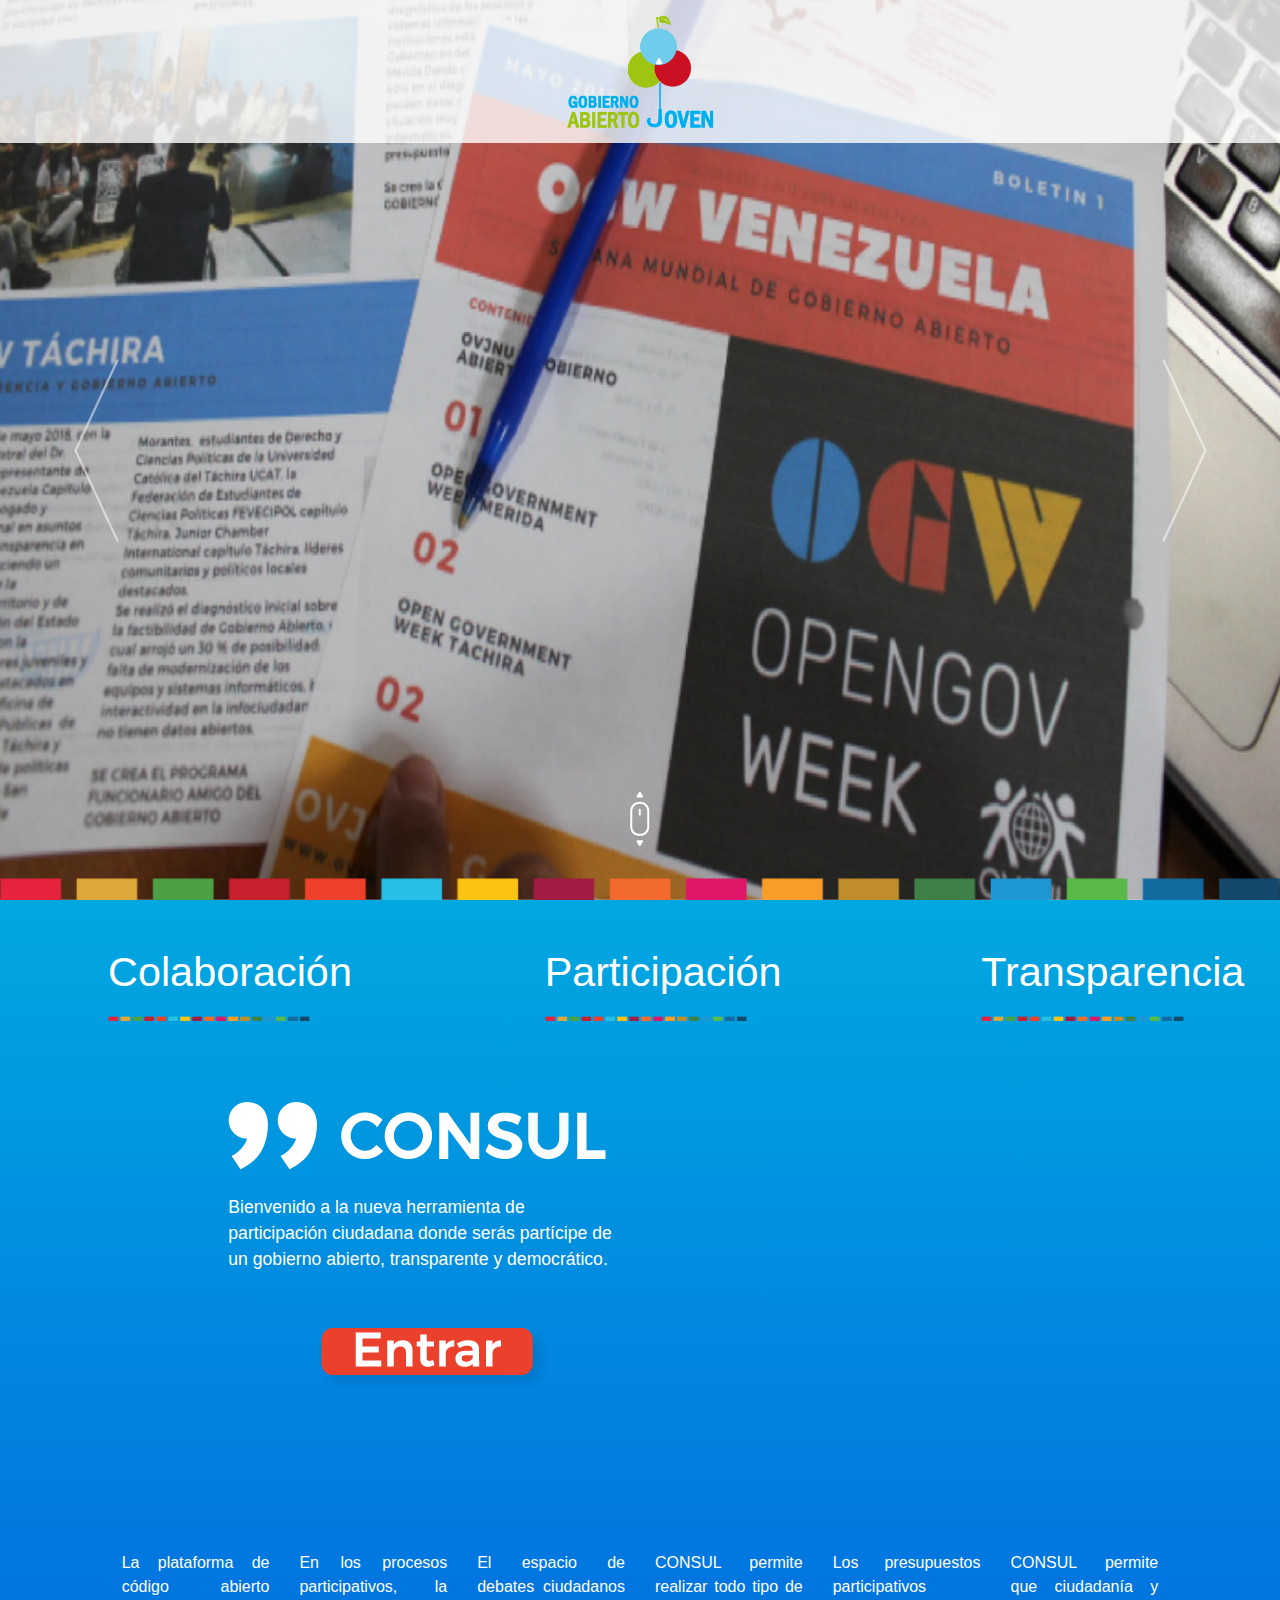
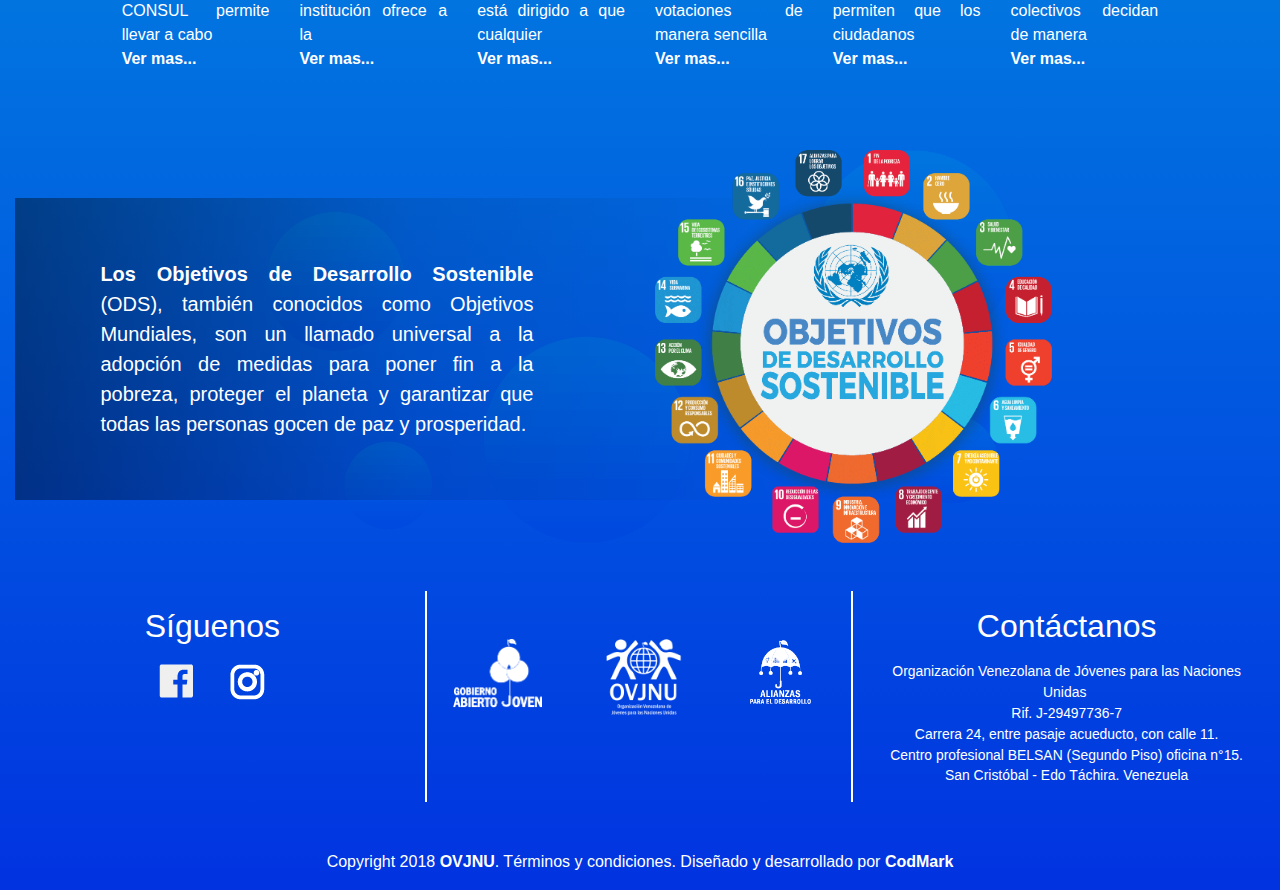
==== commit d9cec6c2: "Commit message" ====
--- a/index.html
+++ b/index.html
@@ -116,56 +116,59 @@
             <div class="row">
               <div class="col-md-2">
                   <img onClick="document.getElementById('video_princi').src='https://www.youtube.com/embed/vO1jRu25B9E?autoplay=1&rel=0&autohide=1'" class="img-fluid" src ="https://img.youtube.com/vi/vO1jRu25B9E/0.jpg" alt = "" />
+                  <p class="text-white text-justify"><br>La plataforma de código abierto CONSUL permite llevar a cabo <br><a class="diferente" data-toggle="modal" data-target="#primero">Ver mas...</a></p>
                   <!--<iframe class="embed-responsive-item" src="https://www.youtube.com/embed/dPTWpiXGBxs" allowfullscreen=""> </iframe>-->
-                <p class="text-white text-justify">La plataforma de código abierto CONSUL permite llevar a cabo. <span id="ver_mas1" class="diferente">Ver mas...</span><span id="oculto1">procesos online de participación ciudadana. Votaciones, consultas previas, debates sobre leyes, presupuestos participativos... Cualquier institución puede usar de forma gratuita el software y adaptarlo a sus necesidades.</span></p>
+                <!--<p class="text-white text-justify">La plataforma de código abierto CONSUL permite llevar a cabo. <span id="ver_mas1" class="diferente">Ver mas...</span><span id="oculto1">procesos online de participación ciudadana. Votaciones, consultas previas, debates sobre leyes, presupuestos participativos... Cualquier institución puede usar de forma gratuita el software y adaptarlo a sus necesidades.</span></p>-->
               </div>
               <div class="col-md-2">
                   <img onClick="document.getElementById('video_princi').src='https://www.youtube.com/embed/if-ouEDdnDk?autoplay=1&rel=0&autohide=1'" class="img-fluid" src ="https://img.youtube.com/vi/if-ouEDdnDk/0.jpg" alt = "" />
-                <p class="text-white text-justify">En los procesos participativos, la institución <span id="ver_mas2" class="diferente">Ver mas...</span><span id="oculto2">ofrece a la ciudadanía la oportunidad de participar en la elaboración y modificación de normativa que afecta a su ciudad, región o país y de dar su opinión sobre ciertas actuaciones que tiene previsto llevar a cabo.</span></p>
+                  <p class="text-white text-justify"><br>En los procesos participativos, la institución ofrece a la <br><a class="diferente" data-toggle="modal" data-target="#segundo">Ver mas...</a></p>
+                <!--<p class="text-white text-justify">En los procesos participativos, la institución <span id="ver_mas2" class="diferente">Ver mas...</span><span id="oculto2">ofrece a la ciudadanía la oportunidad de participar en la elaboración y modificación de normativa que afecta a su ciudad, región o país y de dar su opinión sobre ciertas actuaciones que tiene previsto llevar a cabo.</span></p>-->
               </div>
               <div class="col-md-2">
                   <img onClick="document.getElementById('video_princi').src='https://www.youtube.com/embed/GFy5GnsRlhU?autoplay=1&rel=0&autohide=1'" class="img-fluid" src ="https://img.youtube.com/vi/GFy5GnsRlhU/0.jpg" alt = "" />
-                <p class="text-white text-justify">El espacio de debates ciudadanos está dirigido a <span id="ver_mas3" class="diferente">Ver mas...</span><span id="oculto3">que cualquier persona pueda exponer temas que le preocupan y sobre los que quiera compartir puntos de vista con otras personas.</p>
+                  <p class="text-white text-justify"><br>El espacio de debates ciudadanos está dirigido a que cualquier<br><a class="diferente" data-toggle="modal" data-target="#tercero">Ver mas...</a></p>
+                <!--<p class="text-white text-justify">El espacio de debates ciudadanos está dirigido a <span id="ver_mas3" class="diferente">Ver mas...</span><span id="oculto3">que cualquier persona pueda exponer temas que le preocupan y sobre los que quiera compartir puntos de vista con otras personas.</p>-->
               </div>
               <div class="col-md-2">
                   <img onClick="document.getElementById('video_princi').src='https://www.youtube.com/embed/C2HsdaAYEFg?autoplay=1&rel=0&autohide=1'" class="img-fluid" src ="https://img.youtube.com/vi/C2HsdaAYEFg/0.jpg" alt = "" />
-                <p class="text-white text-justify">CONSUL permite realizar todo tipo de votaciones de manera sencilla <br><a class="diferente" data-toggle="modal" data-target="#exampleModal">Ver mas...</a></p>
+                <p class="text-white text-justify"><br>CONSUL permite realizar todo tipo de votaciones de manera sencilla <br><a class="diferente" data-toggle="modal" data-target="#exampleModal">Ver mas...</a></p>
               </div>
               <div class="col-md-2">
                   <img onClick="document.getElementById('video_princi').src='https://www.youtube.com/embed/fPNWwOgT75o?autoplay=1&rel=0&autohide=1'" class="img-fluid" src ="https://img.youtube.com/vi/fPNWwOgT75o/0.jpg" alt = "" />
-                <p class="text-white text-justify">Los presupuestos participativos permiten que los ciudadanos <br><a class="diferente" data-toggle="modal" data-target="#exampleModal2">Ver mas...</a></p>
+                <p class="text-white text-justify"><br>Los presupuestos participativos permiten que los ciudadanos <br><a class="diferente" data-toggle="modal" data-target="#exampleModal2">Ver mas...</a></p>
               </div>
               <div class="col-md-2">
                   <img onClick="document.getElementById('video_princi').src='https://www.youtube.com/embed/ccGI2jZk6Lw?autoplay=1&rel=0&autohide=1'" class="img-fluid" src ="https://img.youtube.com/vi/ccGI2jZk6Lw/0.jpg" alt = "" />
-                <p class="text-white text-justify">CONSUL permite que ciudadanía y colectivos decidan de manera <br><a class="diferente" data-toggle="modal" data-target="#exampleModal2">Ver mas...</a></p>
-              </div>
-            </div>
-          </div>
-          <div class="col-md-10 offset-md-1 d-block d-lg-none">
+                <p class="text-white text-justify"><br>CONSUL permite que ciudadanía y colectivos decidan de manera <br><a class="diferente" data-toggle="modal" data-target="#exampleModal2">Ver mas...</a></p>
+              </div>
+            </div>
+          </div>
+          <div class="col-md-10 offset-md-1 d-none d-lg-none">
             <div class="row">
               <div class="col-md-3">
                 <div class="embed-responsive embed-responsive-4by3">
                   <iframe class="embed-responsive-item" src="https://www.youtube.com/embed/dPTWpiXGBxs" allowfullscreen=""> </iframe>
                 </div>
-                <p class="text-white text-justify">Paragraph. Lorem ipsum dolor sit amet, consectetur adipiscing elit.</p>
+                <p class="text-white text-justify"><br>La plataforma de código abierto CONSUL permite llevar a cabo <br><a class="diferente" data-toggle="modal" data-target="#primero">Ver mas...</a></p>
               </div>
               <div class="col-md-3">
                 <div class="embed-responsive embed-responsive-4by3">
                   <iframe class="embed-responsive-item" src="https://www.youtube.com/embed/dPTWpiXGBxs" allowfullscreen=""> </iframe>
                 </div>
-                <p class="text-white text-justify">Paragraph. Lorem ipsum dolor sit amet, consectetur adipiscing elit.</p>
+                <p class="text-white text-justify"><br>En los procesos participativos, la institución ofrece a la <br><a class="diferente" data-toggle="modal" data-target="#segundo">Ver mas...</a></p>
               </div>
               <div class="col-md-3">
                 <div class="embed-responsive embed-responsive-4by3">
                   <iframe class="embed-responsive-item" src="https://www.youtube.com/embed/dPTWpiXGBxs" allowfullscreen=""> </iframe>
                 </div>
-                <p class="text-white text-justify">Paragraph. Lorem ipsum dolor sit amet, consectetur adipiscing elit.</p>
+                <p class="text-white text-justify"><br>El espacio de debates ciudadanos está dirigido a que cualquier<br><a class="diferente" data-toggle="modal" data-target="#tercero">Ver mas...</a></p>
               </div>
               <div class="col-md-3">
                 <div class="embed-responsive embed-responsive-4by3">
                   <iframe class="embed-responsive-item" src="https://www.youtube.com/embed/dPTWpiXGBxs" allowfullscreen=""> </iframe>
                 </div>
-                <p class="text-white text-justify">Paragraph. Lorem ipsum dolor sit amet, consectetur adipiscing elit.</p>
+                <p class="text-white text-justify"><br>CONSUL permite realizar todo tipo de votaciones de manera sencilla <br><a class="diferente" data-toggle="modal" data-target="#exampleModal">Ver mas...</a></p>
               </div>
             </div>
           </div>
@@ -311,11 +314,68 @@
   <script type="text/javascript" src="js/animaciones.js"></script>
 </body>
 
+<div class="modal fade" id="primero" tabindex="-1" role="dialog" aria-labelledby="exampleModalLabel" aria-hidden="true">
+  <div class="modal-dialog" role="document">
+    <div class="modal-content">
+      <div class="modal-header">
+        <h5 class="modal-title" id="exampleModalLabel">¿Que es consul?</h5>
+        <button type="button" class="close" data-dismiss="modal" aria-label="Close">
+          <span aria-hidden="true">&times;</span>
+        </button>
+      </div>
+      <div class="modal-body">
+        <p>La plataforma de código abierto CONSUL permite llevar a cabo procesos online de participación ciudadana. Votaciones, consultas previas, debates sobre leyes, presupuestos participativos... Cualquier institución puede usar de forma gratuita el software y adaptarlo a sus necesidades.</p>
+      </div>
+      <div class="modal-footer">
+        <button type="button" class="btn btn-secondary" data-dismiss="modal">Cerrar</button>
+      </div>
+    </div>
+  </div>
+</div>
+
+<div class="modal fade" id="segundo" tabindex="-1" role="dialog" aria-labelledby="exampleModalLabel" aria-hidden="true">
+  <div class="modal-dialog" role="document">
+    <div class="modal-content">
+      <div class="modal-header">
+        <h5 class="modal-title" id="exampleModalLabel">¿Cómo funcionan los procesos en consul?</h5>
+        <button type="button" class="close" data-dismiss="modal" aria-label="Close">
+          <span aria-hidden="true">&times;</span>
+        </button>
+      </div>
+      <div class="modal-body">
+        <p>En los procesos participativos, la institución ofrece a la ciudadanía la oportunidad de participar en la elaboración y modificación de normativa que afecta a su ciudad, región o país y de dar su opinión sobre ciertas actuaciones que tiene previsto llevar a cabo.</p>
+      </div>
+      <div class="modal-footer">
+        <button type="button" class="btn btn-secondary" data-dismiss="modal">Cerrar</button>
+      </div>
+    </div>
+  </div>
+</div>
+
+<div class="modal fade" id="tercero" tabindex="-1" role="dialog" aria-labelledby="exampleModalLabel" aria-hidden="true">
+  <div class="modal-dialog" role="document">
+    <div class="modal-content">
+      <div class="modal-header">
+        <h5 class="modal-title" id="exampleModalLabel">¿Cómo funcionan los debates?</h5>
+        <button type="button" class="close" data-dismiss="modal" aria-label="Close">
+          <span aria-hidden="true">&times;</span>
+        </button>
+      </div>
+      <div class="modal-body">
+        <p>El espacio de debates ciudadanos está dirigido a que cualquier persona pueda exponer temas que le preocupan y sobre los que quiera compartir puntos de vista con otras personas.</p>
+      </div>
+      <div class="modal-footer">
+        <button type="button" class="btn btn-secondary" data-dismiss="modal">Cerrar</button>
+      </div>
+    </div>
+  </div>
+</div>
+
 <div class="modal fade" id="exampleModal" tabindex="-1" role="dialog" aria-labelledby="exampleModalLabel" aria-hidden="true">
   <div class="modal-dialog" role="document">
     <div class="modal-content">
       <div class="modal-header">
-        <h5 class="modal-title" id="exampleModalLabel">¿Como funcionan las votaciones?</h5>
+        <h5 class="modal-title" id="exampleModalLabel">¿Cómo funcionan las votaciones?</h5>
         <button type="button" class="close" data-dismiss="modal" aria-label="Close">
           <span aria-hidden="true">&times;</span>
         </button>
@@ -335,7 +395,7 @@
   <div class="modal-dialog" role="document">
     <div class="modal-content">
       <div class="modal-header">
-        <h5 class="modal-title" id="exampleModalLabel">¿Como funcionan los presupuestos participativos?</h5>
+        <h5 class="modal-title" id="exampleModalLabel">¿Cómo funcionan los presupuestos participativos?</h5>
         <button type="button" class="close" data-dismiss="modal" aria-label="Close">
           <span aria-hidden="true">&times;</span>
         </button>
@@ -354,7 +414,7 @@
   <div class="modal-dialog" role="document">
     <div class="modal-content">
       <div class="modal-header">
-        <h5 class="modal-title" id="exampleModalLabel">¿Como funcionan los propuestas ciudadanas?</h5>
+        <h5 class="modal-title" id="exampleModalLabel">¿Cómo funcionan los propuestas ciudadanas?</h5>
         <button type="button" class="close" data-dismiss="modal" aria-label="Close">
           <span aria-hidden="true">&times;</span>
         </button>
--- a/css/estilos.css
+++ b/css/estilos.css
@@ -44,8 +44,7 @@
 
 #contenido
 {
-	/*background: linear-gradient(#01A8E0, #0133E0);*/
-	background-color: #01A8E0;
+	background: linear-gradient(#01A8E0, #0133E0);
 
 }
 
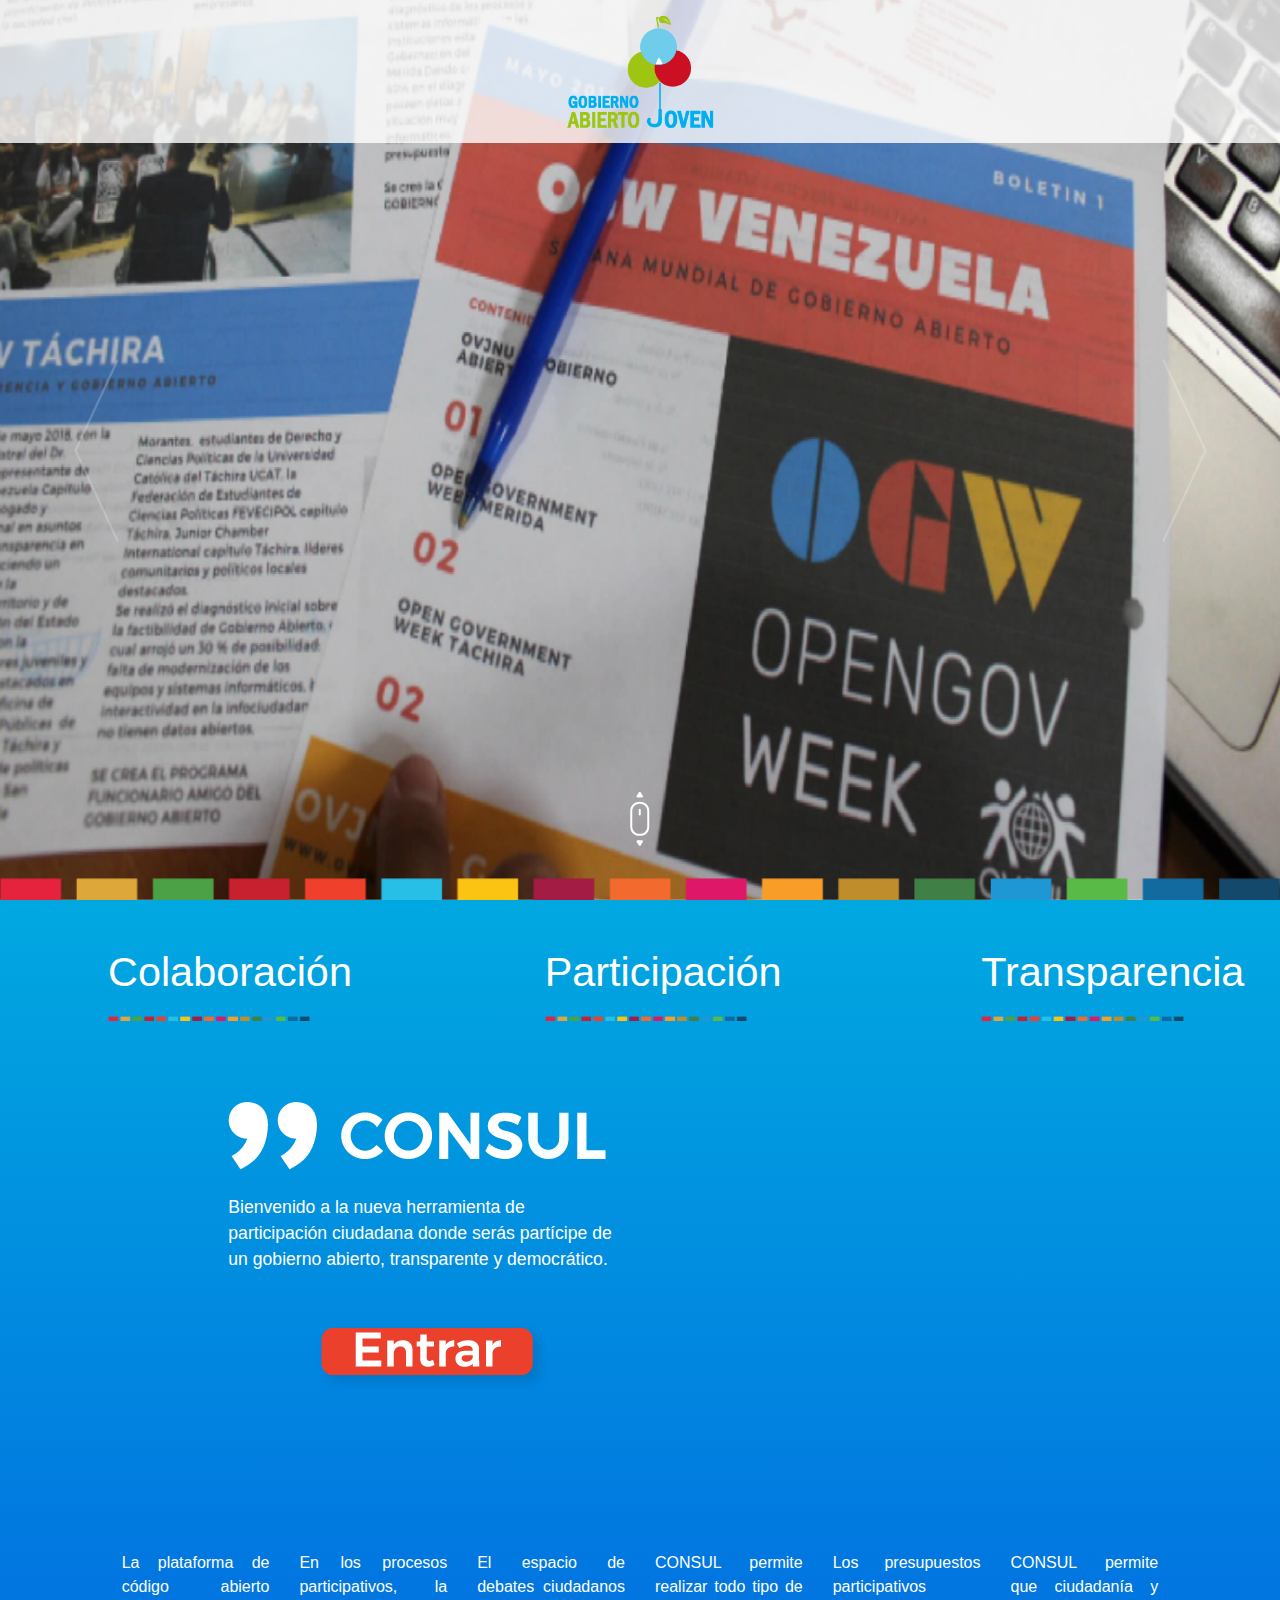
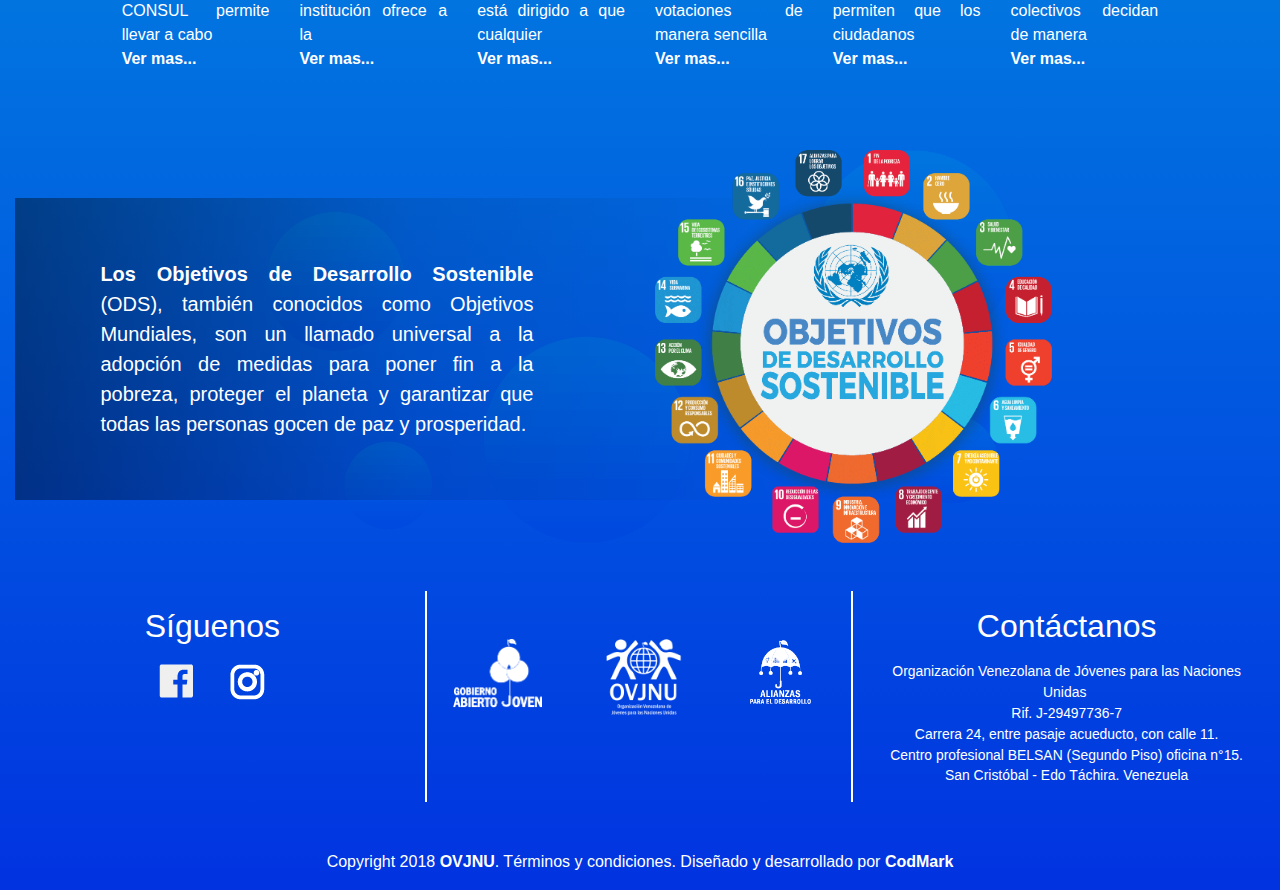
==== commit 7ac0aff1: "Commit message" ====
--- a/index.html
+++ b/index.html
@@ -19,11 +19,15 @@
       <div class="row" id="primera_caja">
         <div class="bg-light col-md-12" id="cabecera">
           <img class="img-fluid d-block mx-auto" id="img_princi" src="recursos/Maqueta Consul_Logo gov jov color.png"> </div>
-        <div id="caj_cuadros">
-          <img class="img-fluid d-block" id="cuadros" src="recursos/Maqueta Consul_Cuadros colores grande.png"> </div>
-          <div class="col-md-12 mouse">
+        <div id="caj_cuadros" class="d-none d-lg-block">
+          <img class="img-fluid d-block cuadros" src="recursos/Maqueta Consul_Cuadros colores grande.png"> </div>
+        <div id="caj_cuadros_tablet" class="d-none d-md-block d-lg-none">
+          <img class="img-fluid d-block cuadros" src="recursos/Maqueta Consul_Cuadros colores grande.png"> </div>
+        <div id="caj_cuadros_cel" class="d-block d-md-none">
+          <img class="img-fluid d-block cuadros" src="recursos/Maqueta Consul_Cuadros colores grande.png"> </div>
+        <div class="col-md-12 mouse d-none d-lg-block">
             <img class="img-fluid d-block mx-auto" id="mouse" src="recursos/mouse.png"> </div>
-        <div class="col-md-12" id="todo">
+        <div class="col-md-12 d-none d-lg-block" id="todo">
           <div id="carousel" class="carousel slide carousel-fade" data-ride="carousel">
             <div class="carousel-inner">
               <div class="carousel-item active">
@@ -41,6 +45,45 @@
             </a>
           </div>
         </div>
+
+        <div class="col-md-12 d-none d-md-block d-lg-none" id="todo">
+          <div id="carousel" class="carousel slide carousel-fade" data-ride="carousel">
+            <div class="carousel-inner">
+              <div class="carousel-item active">
+                <img class="d-block img_slide_tablet" src="img/fondo1.jpg"> </div>
+              <div class="carousel-item">
+                <img class="d-block img_slide_tablet" src="img/fondo2.jpg"> </div>
+              <div class="carousel-item">
+                <img class="d-block img_slide_tablet" src="img/fondo3.jpg"> </div>
+            </div>
+            <a class="carousel-control-prev" href="#carousel" role="button" data-slide="prev">
+              <img src="recursos/flecha_izquierda.png">
+            </a>
+            <a class="carousel-control-next" href="#carousel" role="button" data-slide="next">
+              <img src="recursos/flecha_derecha.png">
+            </a>
+          </div>
+        </div>
+
+        <div class="col-md-12 d-block d-md-none" id="todo">
+          <div id="carousel" class="carousel slide carousel-fade" data-ride="carousel">
+            <div class="carousel-inner">
+              <div class="carousel-item active">
+                <img class="d-block img_slide_movil" src="img/fondo1.jpg"> </div>
+              <div class="carousel-item">
+                <img class="d-block img_slide_movil" src="img/fondo2.jpg"> </div>
+              <div class="carousel-item">
+                <img class="d-block img_slide_movil" src="img/fondo3.jpg"> </div>
+            </div>
+            <a class="carousel-control-prev" href="#carousel" role="button" data-slide="prev">
+              <img src="recursos/flecha_izquierda.png">
+            </a>
+            <a class="carousel-control-next" href="#carousel" role="button" data-slide="next">
+              <img src="recursos/flecha_derecha.png">
+            </a>
+          </div>
+        </div>
+
       </div>
       <section id="contenido">
       <br><br>
@@ -102,7 +145,7 @@
                     <p class="text-white tex_consul">Bienvenido a la nueva herramienta de participación ciudadana donde serás partícipe de un gobierno abierto, transparente y democrático.</p>
                   </div>
                   <div class="col-md-12">
-                    <a href="https://consul.gobiernoabiertojoven.org" target="_blank"><img class="img-fluid d-block mx-auto my-4" src="recursos/boton_rojo.png"></a> </div>
+                    <a href="https://consul.gobiernoabiertojoven.org" target="_blank"><img class="img-fluid d-block mx-auto my-4" id="rojo" src="recursos/boton_rojo.png"></a> </div>
                 </div>
               </div>
               <div class="col-md-5">
@@ -140,7 +183,7 @@
               </div>
               <div class="col-md-2">
                   <img onClick="document.getElementById('video_princi').src='https://www.youtube.com/embed/ccGI2jZk6Lw?autoplay=1&rel=0&autohide=1'" class="img-fluid" src ="https://img.youtube.com/vi/ccGI2jZk6Lw/0.jpg" alt = "" />
-                <p class="text-white text-justify"><br>CONSUL permite que ciudadanía y colectivos decidan de manera <br><a class="diferente" data-toggle="modal" data-target="#exampleModal2">Ver mas...</a></p>
+                <p class="text-white text-justify"><br>CONSUL permite que ciudadanía y colectivos decidan de manera <br><a class="diferente" data-toggle="modal" data-target="#exampleModal3">Ver mas...</a></p>
               </div>
             </div>
           </div>
@@ -236,7 +279,7 @@
                 <br><br>
                 <div class="row">
                   <div class="col-md-4">
-                    <a href="https://www.gobiernoabiertojoven.org" target="_blank"><img class="img-fluid d-block mx-auto" src="recursos/Maqueta Consul_logo gov abierto jov blanco footer.png" width="80%"></a>
+                    <img class="img-fluid d-block mx-auto" src="recursos/Maqueta Consul_logo gov abierto jov blanco footer.png" width="80%">
                   </div>
                   <div class="col-md-4">
                     <a href="https://www.ovjnu.org" target="_blank"><img class="img-fluid d-block float-right" src="recursos/Maqueta Consul_logo jovenes nac unidas blanco footer.png" width="86%"></a></div>
@@ -251,7 +294,7 @@
                     <img class="img-fluid d-block mx-auto" src="recursos/Maqueta Consul_logo gov abierto jov blanco footer.png" width="80%">
                   </div>
                   <div class="col-md-4">
-                    <img class="img-fluid d-block float-left" src="recursos/Maqueta Consul_logo jovenes nac unidas blanco footer.png" width="110%"> </div>
+                    <a href="https://www.ovjnu.org" target="_blank"><img class="img-fluid d-block float-left" src="recursos/Maqueta Consul_logo jovenes nac unidas blanco footer.png" width="110%"></a></div>
                   <div class="col-md-4">
                     <img class="img-fluid d-block mx-auto" src="recursos/Maqueta Consul_Logo alianza desarrollo blanco footer.png" width="110%"> </div>
                 </div>
@@ -262,7 +305,7 @@
                 <div class="row">
                   <div class="col-md-6">
                   <br>
-                    <img class="img-fluid d-block img_cel2" src="recursos/Maqueta Consul_logo jovenes nac unidas blanco footer.png" width="60%"> </div>
+                    <a href="https://www.ovjnu.org" target="_blank"><img class="img-fluid d-block img_cel2" src="recursos/Maqueta Consul_logo jovenes nac unidas blanco footer.png" width="60%"></a></div>
                   <div class="col-md-6">
                     <img class="img-fluid d-block img_cel3" src="recursos/Maqueta Consul_Logo alianza desarrollo blanco footer.png" width="80%"> </div>
                 </div>
@@ -318,7 +361,7 @@
   <div class="modal-dialog" role="document">
     <div class="modal-content">
       <div class="modal-header">
-        <h5 class="modal-title" id="exampleModalLabel">¿Que es consul?</h5>
+        <h5 class="modal-title" id="exampleModalLabel">¿Qué es CONSUL?</h5>
         <button type="button" class="close" data-dismiss="modal" aria-label="Close">
           <span aria-hidden="true">&times;</span>
         </button>
@@ -337,7 +380,7 @@
   <div class="modal-dialog" role="document">
     <div class="modal-content">
       <div class="modal-header">
-        <h5 class="modal-title" id="exampleModalLabel">¿Cómo funcionan los procesos en consul?</h5>
+        <h5 class="modal-title" id="exampleModalLabel">¿Cómo funcionan los procesos en CONSUL?</h5>
         <button type="button" class="close" data-dismiss="modal" aria-label="Close">
           <span aria-hidden="true">&times;</span>
         </button>
--- a/css/estilos.css
+++ b/css/estilos.css
@@ -26,8 +26,17 @@
 	width: 100%;
 	height: 100vh;
 }
-
-#cuadros
+.img_slide_tablet
+{
+	width: 100%;
+	height: 60vh;
+}
+.img_slide_movil
+{
+	width: 100%;
+	height: 50vh;
+}
+.cuadros
 {
 	width: 300vh;
 }
@@ -36,6 +45,24 @@
 {
 	position: absolute; !important;
 	bottom: 0px;
+	z-index: 2;
+	/*margin-bottom: 10%;
+	z-index: 2;
+	margin-top: 51%;*/
+}
+#caj_cuadros_tablet
+{
+	position: absolute; !important;
+	top: 58.6vh;
+	z-index: 2;
+	/*margin-bottom: 10%;
+	z-index: 2;
+	margin-top: 51%;*/
+}
+#caj_cuadros_cel
+{
+	position: absolute; !important;
+	bottom: 50vh;
 	z-index: 2;
 	/*margin-bottom: 10%;
 	z-index: 2;
@@ -152,6 +179,16 @@
 	bottom: 6%;
 	z-index: 3;
 }
+.mouse_tablet{
+	position: absolute; !important;
+	bottom: 45%;
+	z-index: 3;
+}
+.mouse_cel{
+	position: absolute; !important;
+	bottom: 20%;
+	z-index: 3;
+}
 #primera_caja{
 	width: 100% !important;
 	margin: 0% !important;
@@ -186,4 +223,20 @@
 }
 .img_cel3{
 	margin-left: 13%;
+}
+
+
+
+#rojo {
+-webkit-transition:all .9s ease; /* Safari y Chrome */
+-moz-transition:all .9s ease; /* Firefox */
+-o-transition:all .9s ease; /* IE 9 */
+-ms-transition:all .9s ease; /* Opera */
+}
+#rojo:hover {
+-webkit-transform:scale(1.1);
+-moz-transform:scale(1.1);
+-ms-transform:scale(1.1);
+-o-transform:scale(1.1);
+transform:scale(1.1);
 }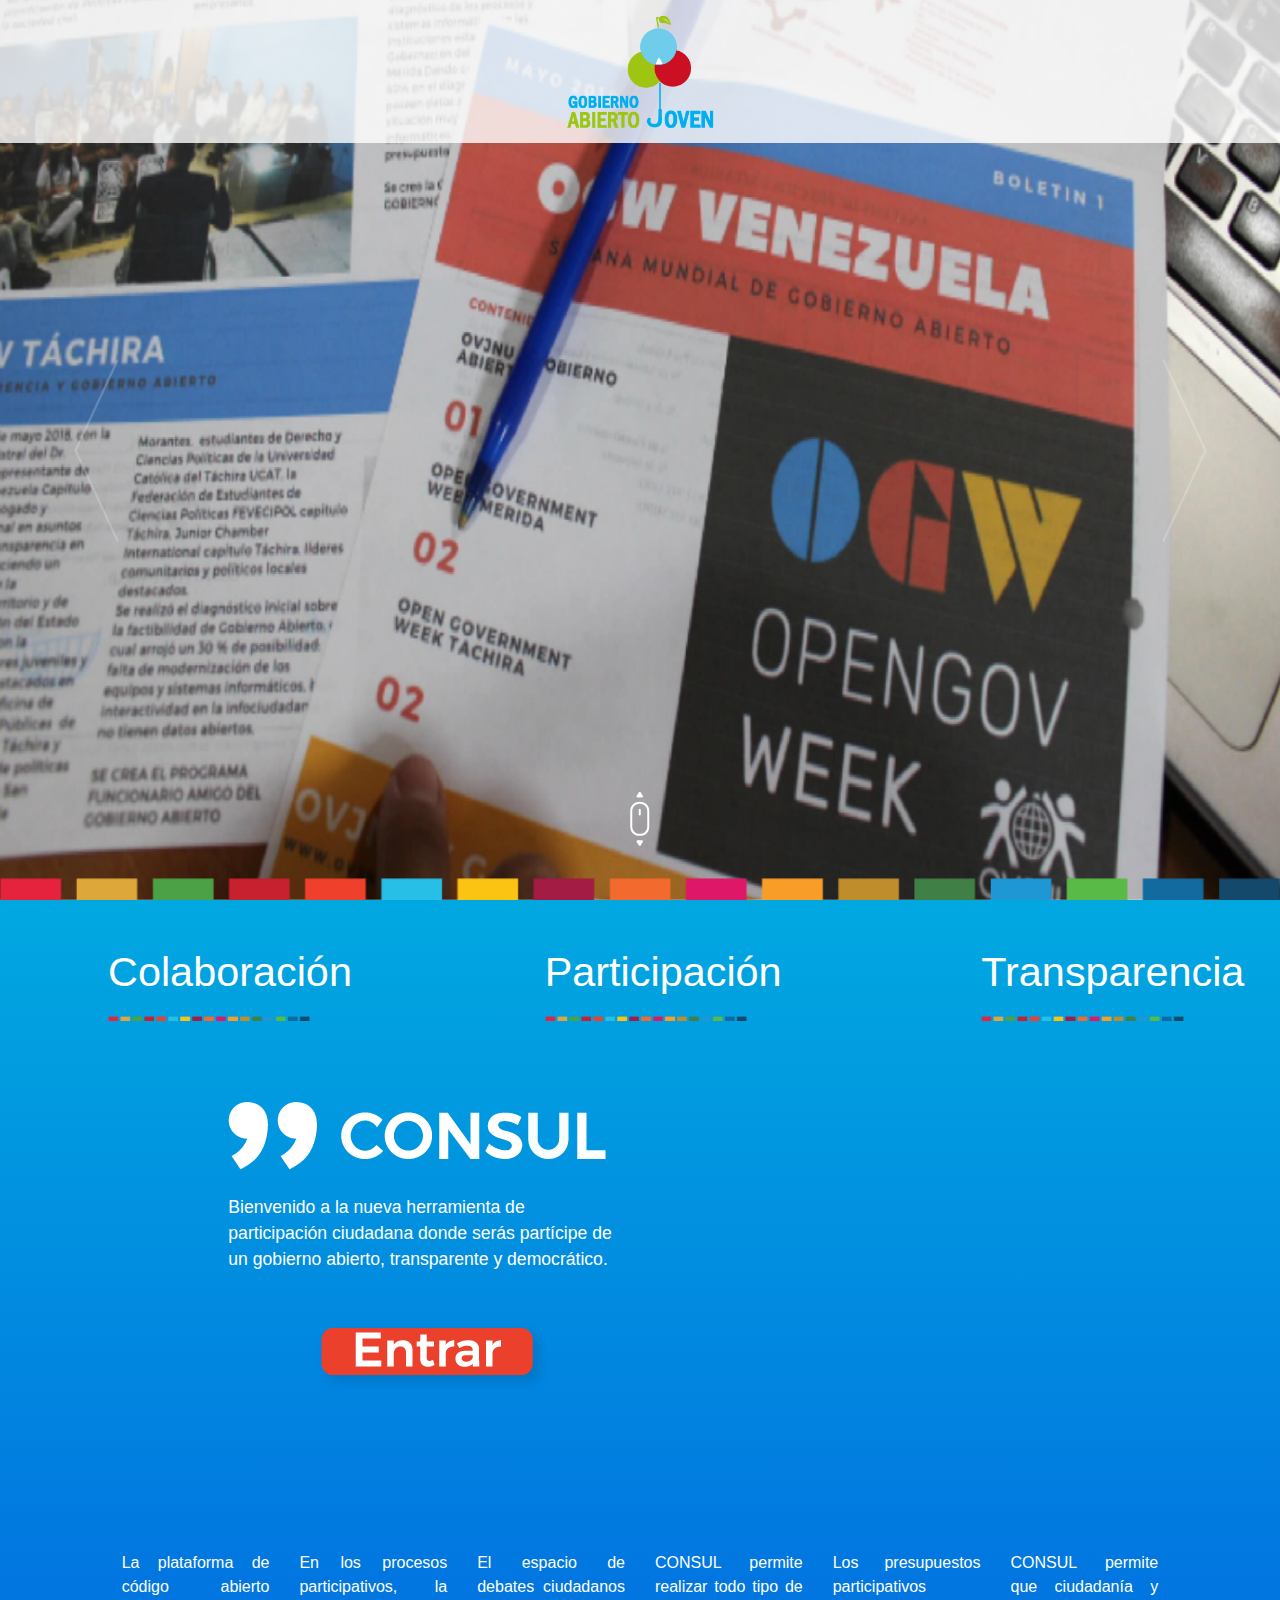
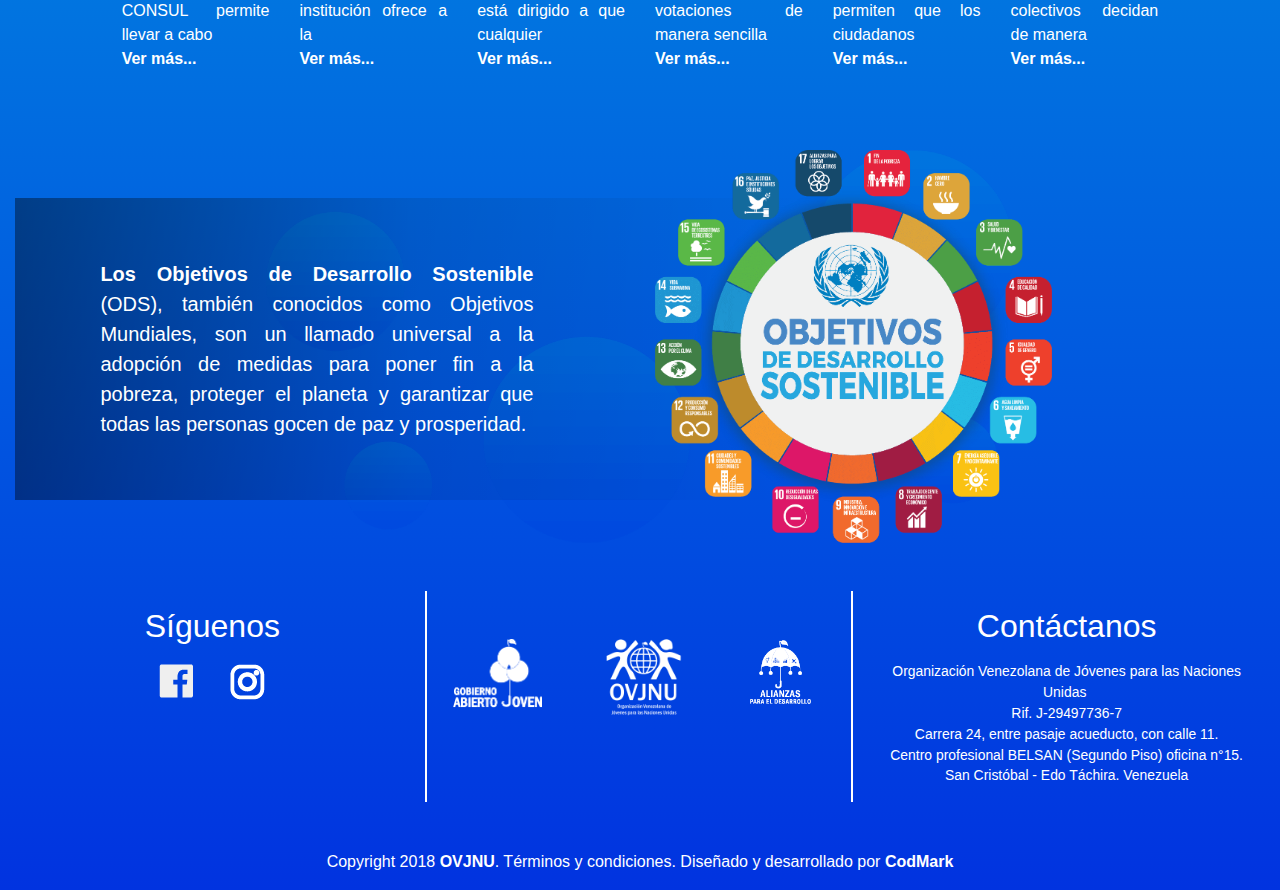
==== commit 5845809d: "Commit message" ====
--- a/index.html
+++ b/index.html
@@ -159,31 +159,31 @@
             <div class="row">
               <div class="col-md-2">
                   <img onClick="document.getElementById('video_princi').src='https://www.youtube.com/embed/vO1jRu25B9E?autoplay=1&rel=0&autohide=1'" class="img-fluid" src ="https://img.youtube.com/vi/vO1jRu25B9E/0.jpg" alt = "" />
-                  <p class="text-white text-justify"><br>La plataforma de código abierto CONSUL permite llevar a cabo <br><a class="diferente" data-toggle="modal" data-target="#primero">Ver mas...</a></p>
+                  <p class="text-white text-justify"><br>La plataforma de código abierto CONSUL permite llevar a cabo <br><a class="diferente" data-toggle="modal" data-target="#primero">Ver más...</a></p>
                   <!--<iframe class="embed-responsive-item" src="https://www.youtube.com/embed/dPTWpiXGBxs" allowfullscreen=""> </iframe>-->
                 <!--<p class="text-white text-justify">La plataforma de código abierto CONSUL permite llevar a cabo. <span id="ver_mas1" class="diferente">Ver mas...</span><span id="oculto1">procesos online de participación ciudadana. Votaciones, consultas previas, debates sobre leyes, presupuestos participativos... Cualquier institución puede usar de forma gratuita el software y adaptarlo a sus necesidades.</span></p>-->
               </div>
               <div class="col-md-2">
                   <img onClick="document.getElementById('video_princi').src='https://www.youtube.com/embed/if-ouEDdnDk?autoplay=1&rel=0&autohide=1'" class="img-fluid" src ="https://img.youtube.com/vi/if-ouEDdnDk/0.jpg" alt = "" />
-                  <p class="text-white text-justify"><br>En los procesos participativos, la institución ofrece a la <br><a class="diferente" data-toggle="modal" data-target="#segundo">Ver mas...</a></p>
+                  <p class="text-white text-justify"><br>En los procesos participativos, la institución ofrece a la <br><a class="diferente" data-toggle="modal" data-target="#segundo">Ver más...</a></p>
                 <!--<p class="text-white text-justify">En los procesos participativos, la institución <span id="ver_mas2" class="diferente">Ver mas...</span><span id="oculto2">ofrece a la ciudadanía la oportunidad de participar en la elaboración y modificación de normativa que afecta a su ciudad, región o país y de dar su opinión sobre ciertas actuaciones que tiene previsto llevar a cabo.</span></p>-->
               </div>
               <div class="col-md-2">
                   <img onClick="document.getElementById('video_princi').src='https://www.youtube.com/embed/GFy5GnsRlhU?autoplay=1&rel=0&autohide=1'" class="img-fluid" src ="https://img.youtube.com/vi/GFy5GnsRlhU/0.jpg" alt = "" />
-                  <p class="text-white text-justify"><br>El espacio de debates ciudadanos está dirigido a que cualquier<br><a class="diferente" data-toggle="modal" data-target="#tercero">Ver mas...</a></p>
+                  <p class="text-white text-justify"><br>El espacio de debates ciudadanos está dirigido a que cualquier<br><a class="diferente" data-toggle="modal" data-target="#tercero">Ver más...</a></p>
                 <!--<p class="text-white text-justify">El espacio de debates ciudadanos está dirigido a <span id="ver_mas3" class="diferente">Ver mas...</span><span id="oculto3">que cualquier persona pueda exponer temas que le preocupan y sobre los que quiera compartir puntos de vista con otras personas.</p>-->
               </div>
               <div class="col-md-2">
                   <img onClick="document.getElementById('video_princi').src='https://www.youtube.com/embed/C2HsdaAYEFg?autoplay=1&rel=0&autohide=1'" class="img-fluid" src ="https://img.youtube.com/vi/C2HsdaAYEFg/0.jpg" alt = "" />
-                <p class="text-white text-justify"><br>CONSUL permite realizar todo tipo de votaciones de manera sencilla <br><a class="diferente" data-toggle="modal" data-target="#exampleModal">Ver mas...</a></p>
+                <p class="text-white text-justify"><br>CONSUL permite realizar todo tipo de votaciones de manera sencilla <br><a class="diferente" data-toggle="modal" data-target="#exampleModal">Ver más...</a></p>
               </div>
               <div class="col-md-2">
                   <img onClick="document.getElementById('video_princi').src='https://www.youtube.com/embed/fPNWwOgT75o?autoplay=1&rel=0&autohide=1'" class="img-fluid" src ="https://img.youtube.com/vi/fPNWwOgT75o/0.jpg" alt = "" />
-                <p class="text-white text-justify"><br>Los presupuestos participativos permiten que los ciudadanos <br><a class="diferente" data-toggle="modal" data-target="#exampleModal2">Ver mas...</a></p>
+                <p class="text-white text-justify"><br>Los presupuestos participativos permiten que los ciudadanos <br><a class="diferente" data-toggle="modal" data-target="#exampleModal2">Ver más...</a></p>
               </div>
               <div class="col-md-2">
                   <img onClick="document.getElementById('video_princi').src='https://www.youtube.com/embed/ccGI2jZk6Lw?autoplay=1&rel=0&autohide=1'" class="img-fluid" src ="https://img.youtube.com/vi/ccGI2jZk6Lw/0.jpg" alt = "" />
-                <p class="text-white text-justify"><br>CONSUL permite que ciudadanía y colectivos decidan de manera <br><a class="diferente" data-toggle="modal" data-target="#exampleModal3">Ver mas...</a></p>
+                <p class="text-white text-justify"><br>CONSUL permite que ciudadanía y colectivos decidan de manera <br><a class="diferente" data-toggle="modal" data-target="#exampleModal3">Ver más...</a></p>
               </div>
             </div>
           </div>
@@ -193,25 +193,25 @@
                 <div class="embed-responsive embed-responsive-4by3">
                   <iframe class="embed-responsive-item" src="https://www.youtube.com/embed/dPTWpiXGBxs" allowfullscreen=""> </iframe>
                 </div>
-                <p class="text-white text-justify"><br>La plataforma de código abierto CONSUL permite llevar a cabo <br><a class="diferente" data-toggle="modal" data-target="#primero">Ver mas...</a></p>
+                <p class="text-white text-justify"><br>La plataforma de código abierto CONSUL permite llevar a cabo <br><a class="diferente" data-toggle="modal" data-target="#primero">Ver más...</a></p>
               </div>
               <div class="col-md-3">
                 <div class="embed-responsive embed-responsive-4by3">
                   <iframe class="embed-responsive-item" src="https://www.youtube.com/embed/dPTWpiXGBxs" allowfullscreen=""> </iframe>
                 </div>
-                <p class="text-white text-justify"><br>En los procesos participativos, la institución ofrece a la <br><a class="diferente" data-toggle="modal" data-target="#segundo">Ver mas...</a></p>
+                <p class="text-white text-justify"><br>En los procesos participativos, la institución ofrece a la <br><a class="diferente" data-toggle="modal" data-target="#segundo">Ver más...</a></p>
               </div>
               <div class="col-md-3">
                 <div class="embed-responsive embed-responsive-4by3">
                   <iframe class="embed-responsive-item" src="https://www.youtube.com/embed/dPTWpiXGBxs" allowfullscreen=""> </iframe>
                 </div>
-                <p class="text-white text-justify"><br>El espacio de debates ciudadanos está dirigido a que cualquier<br><a class="diferente" data-toggle="modal" data-target="#tercero">Ver mas...</a></p>
+                <p class="text-white text-justify"><br>El espacio de debates ciudadanos está dirigido a que cualquier<br><a class="diferente" data-toggle="modal" data-target="#tercero">Ver más...</a></p>
               </div>
               <div class="col-md-3">
                 <div class="embed-responsive embed-responsive-4by3">
                   <iframe class="embed-responsive-item" src="https://www.youtube.com/embed/dPTWpiXGBxs" allowfullscreen=""> </iframe>
                 </div>
-                <p class="text-white text-justify"><br>CONSUL permite realizar todo tipo de votaciones de manera sencilla <br><a class="diferente" data-toggle="modal" data-target="#exampleModal">Ver mas...</a></p>
+                <p class="text-white text-justify"><br>CONSUL permite realizar todo tipo de votaciones de manera sencilla <br><a class="diferente" data-toggle="modal" data-target="#exampleModal">Ver más...</a></p>
               </div>
             </div>
           </div>
@@ -370,7 +370,7 @@
         <p>La plataforma de código abierto CONSUL permite llevar a cabo procesos online de participación ciudadana. Votaciones, consultas previas, debates sobre leyes, presupuestos participativos... Cualquier institución puede usar de forma gratuita el software y adaptarlo a sus necesidades.</p>
       </div>
       <div class="modal-footer">
-        <button type="button" class="btn btn-secondary" data-dismiss="modal">Cerrar</button>
+        <button type="button" class="btn btn-primary" data-dismiss="modal">Cerrar</button>
       </div>
     </div>
   </div>
@@ -389,7 +389,7 @@
         <p>En los procesos participativos, la institución ofrece a la ciudadanía la oportunidad de participar en la elaboración y modificación de normativa que afecta a su ciudad, región o país y de dar su opinión sobre ciertas actuaciones que tiene previsto llevar a cabo.</p>
       </div>
       <div class="modal-footer">
-        <button type="button" class="btn btn-secondary" data-dismiss="modal">Cerrar</button>
+        <button type="button" class="btn btn-primary" data-dismiss="modal">Cerrar</button>
       </div>
     </div>
   </div>
@@ -408,7 +408,7 @@
         <p>El espacio de debates ciudadanos está dirigido a que cualquier persona pueda exponer temas que le preocupan y sobre los que quiera compartir puntos de vista con otras personas.</p>
       </div>
       <div class="modal-footer">
-        <button type="button" class="btn btn-secondary" data-dismiss="modal">Cerrar</button>
+        <button type="button" class="btn btn-primary" data-dismiss="modal">Cerrar</button>
       </div>
     </div>
   </div>
@@ -427,7 +427,7 @@
         <p>CONSUL permite realizar todo tipo de votaciones de manera sencilla. Se pueden realizar votaciones tanto de cuestiones que interese preguntar desde la institución como de propuestas ciudadanas que tengan suficiente apoyo.</p>
       </div>
       <div class="modal-footer">
-        <button type="button" class="btn btn-secondary" data-dismiss="modal">Cerrar</button>
+        <button type="button" class="btn btn-primary" data-dismiss="modal">Cerrar</button>
       </div>
     </div>
   </div>
@@ -447,7 +447,7 @@
         <p>Los presupuestos participativos permiten que los ciudadanos propongan ideas y decidan de manera directa cómo gastar parte del presupuesto, con un seguimiento y evaluación rigurosa de las propuestas por parte de la institución.</p>
       </div>
       <div class="modal-footer">
-        <button type="button" class="btn btn-secondary" data-dismiss="modal">Cerrar</button>
+        <button type="button" class="btn btn-primary" data-dismiss="modal">Cerrar</button>
       </div>
     </div>
   </div>
@@ -466,7 +466,7 @@
         <p>CONSUL permite que ciudadanía y colectivos decidan directamente políticas y medidas públicas. Cualquier persona puede hacer una propuesta sobre un tema que le interese o preocupe para que una institución la lleve a cabo después de conseguir los apoyos suficientes y de someterse a votación ciudadana.</p>
       </div>
       <div class="modal-footer">
-        <button type="button" class="btn btn-secondary" data-dismiss="modal">Cerrar</button>
+        <button type="button" class="btn btn-primary" data-dismiss="modal">Cerrar</button>
       </div>
     </div>
   </div>
